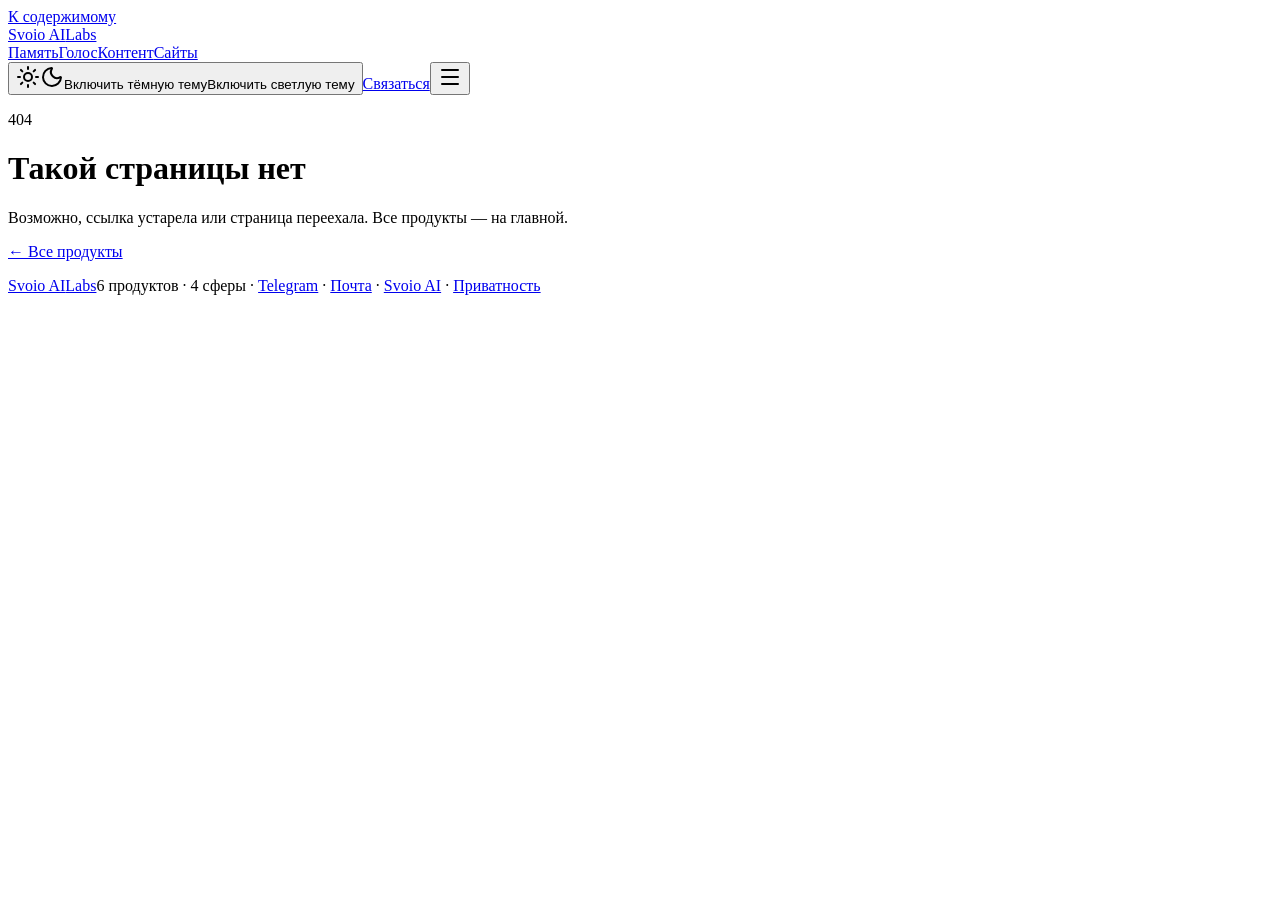
==== 404/index.html @ 1973b531 "preview: палитра деки 10.07 (мятная пастель + изумруд #34D8A0, dark = фон деки)" ====
<!DOCTYPE html><!--0ziv32UaS5_uFhUpvoPOi--><html lang="ru"><head><meta charSet="utf-8"/><meta name="viewport" content="width=device-width, initial-scale=1"/><link rel="stylesheet" href="/svoio-labs-preview/_next/static/css/07f4c664847dee01.css" data-precedence="next"/><link rel="preload" as="script" fetchPriority="low" href="/svoio-labs-preview/_next/static/chunks/webpack-43493f7ee787bfeb.js"/><script src="/svoio-labs-preview/_next/static/chunks/4bd1b696-c023c6e3521b1417.js" async=""></script><script src="/svoio-labs-preview/_next/static/chunks/255-1a60684a351b09e8.js" async=""></script><script src="/svoio-labs-preview/_next/static/chunks/main-app-28911d94b68dcb3b.js" async=""></script><script src="/svoio-labs-preview/_next/static/chunks/app/layout-3452ab8b7e08d75d.js" async=""></script><script src="/svoio-labs-preview/_next/static/chunks/143-d7a1c77d7579bd96.js" async=""></script><script src="/svoio-labs-preview/_next/static/chunks/app/page-fef2a7139f2a20ef.js" async=""></script><meta name="robots" content="noindex"/><title>Svoio AI Labs — витрина продуктов</title><meta name="description" content="Svoio AI — продукты и AI-инструменты: память (Vika Protocol), голос, контент, разработка сайтов."/><meta name="application-name" content="Svoio AI Labs"/><link rel="canonical" href="https://labs.svoioai.ru/"/><meta property="og:title" content="Svoio AI Labs — витрина продуктов"/><meta property="og:description" content="Svoio AI — продукты и AI-инструменты: память, голос, контент, сайты."/><meta property="og:url" content="https://labs.svoioai.ru/"/><meta property="og:site_name" content="Svoio AI Labs"/><meta property="og:locale" content="ru_RU"/><meta property="og:image" content="https://labs.svoioai.ru/og-default.png"/><meta property="og:type" content="website"/><meta name="twitter:card" content="summary_large_image"/><meta name="twitter:title" content="Svoio AI Labs — витрина продуктов"/><meta name="twitter:description" content="Svoio AI — продукты и AI-инструменты: память, голос, контент, сайты."/><meta name="twitter:image" content="https://labs.svoioai.ru/og-default.png"/><script src="/svoio-labs-preview/_next/static/chunks/polyfills-42372ed130431b0a.js" noModule=""></script></head><body><div hidden=""><!--$--><!--/$--></div><script type="application/ld+json">{"@context":"https://schema.org","@type":"Organization","name":"Svoio AI","url":"https://svoioai.ru","description":"Российская компания AI-продуктов: память, голос, контент, сайты.","sameAs":["https://svoioai.ru","https://t.me/svoioai"]}</script><script>((a,b,c,d,e,f,g,h)=>{let i=document.documentElement,j=["light","dark"];function k(b){var c;(Array.isArray(a)?a:[a]).forEach(a=>{let c="class"===a,d=c&&f?e.map(a=>f[a]||a):e;c?(i.classList.remove(...d),i.classList.add(f&&f[b]?f[b]:b)):i.setAttribute(a,b)}),c=b,h&&j.includes(c)&&(i.style.colorScheme=c)}if(d)k(d);else try{let a=localStorage.getItem(b)||c,d=g&&"system"===a?window.matchMedia("(prefers-color-scheme: dark)").matches?"dark":"light":a;k(d)}catch(a){}})("class","theme","light",null,["light","dark"],null,true,true)</script><a href="#main" class="border-border bg-main text-main-foreground rounded-base font-heading sr-only border-2 px-4 py-2 focus:not-sr-only focus:fixed focus:top-3 focus:left-3 focus:z-[100]">К содержимому</a><header class="border-border bg-secondary-background sticky top-0 z-50 border-b-4"><div class="mx-auto flex max-w-[1200px] items-center justify-between gap-4 px-5 py-3.5"><a class="shrink-0" aria-label="Svoio AI Labs" href="/svoio-labs-preview/"><span class="font-display inline-flex items-center gap-2 text-xl font-bold tracking-tight">Svoio AI<span class="border-border bg-main text-main-foreground rounded-base border-2 px-1.5 py-0.5 font-mono text-[0.62rem] font-semibold tracking-[0.18em] uppercase">Labs</span></span></a><nav class="hidden items-center gap-6 md:flex" aria-label="Сферы"><a class="font-heading underline-offset-4 hover:underline hover:decoration-4" href="/svoio-labs-preview/#memory">Память</a><a class="font-heading underline-offset-4 hover:underline hover:decoration-4" href="/svoio-labs-preview/#voice">Голос</a><a class="font-heading underline-offset-4 hover:underline hover:decoration-4" href="/svoio-labs-preview/#content">Контент</a><a class="font-heading underline-offset-4 hover:underline hover:decoration-4" href="/svoio-labs-preview/#web">Сайты</a></nav><div class="flex items-center gap-3"><button type="button" class="border-border bg-secondary-background rounded-base grid size-11 shrink-0 place-items-center border-2"><svg xmlns="http://www.w3.org/2000/svg" width="24" height="24" viewBox="0 0 24 24" fill="none" stroke="currentColor" stroke-width="2" stroke-linecap="round" stroke-linejoin="round" class="lucide lucide-sun stroke-foreground hidden size-6 dark:inline" aria-hidden="true"><circle cx="12" cy="12" r="4"></circle><path d="M12 2v2"></path><path d="M12 20v2"></path><path d="m4.93 4.93 1.41 1.41"></path><path d="m17.66 17.66 1.41 1.41"></path><path d="M2 12h2"></path><path d="M20 12h2"></path><path d="m6.34 17.66-1.41 1.41"></path><path d="m19.07 4.93-1.41 1.41"></path></svg><svg xmlns="http://www.w3.org/2000/svg" width="24" height="24" viewBox="0 0 24 24" fill="none" stroke="currentColor" stroke-width="2" stroke-linecap="round" stroke-linejoin="round" class="lucide lucide-moon stroke-foreground inline size-6 dark:hidden" aria-hidden="true"><path d="M20.985 12.486a9 9 0 1 1-9.473-9.472c.405-.022.617.46.402.803a6 6 0 0 0 8.268 8.268c.344-.215.825-.004.803.401"></path></svg><span class="sr-only dark:hidden">Включить тёмную тему</span><span class="sr-only hidden dark:inline">Включить светлую тему</span></button><a class="border-border rounded-base shadow-shadow font-heading hover:translate-x-boxShadowX hover:translate-y-boxShadowY inline-flex items-center gap-2 border-2 transition-all hover:shadow-none bg-main text-main-foreground max-md:hidden px-4 py-2" href="https://t.me/svoioai" target="_blank" rel="noreferrer noopener">Связаться</a><button type="button" class="border-border bg-secondary-background rounded-base grid size-11 place-items-center border-2 md:hidden" aria-label="Меню" aria-expanded="false" aria-controls="mobile-menu"><svg xmlns="http://www.w3.org/2000/svg" width="24" height="24" viewBox="0 0 24 24" fill="none" stroke="currentColor" stroke-width="2" stroke-linecap="round" stroke-linejoin="round" class="lucide lucide-menu size-6" aria-hidden="true"><path d="M4 5h16"></path><path d="M4 12h16"></path><path d="M4 19h16"></path></svg></button></div></div><div id="mobile-menu" class="border-border bg-background border-t-2 px-5 py-4 md:hidden" hidden=""><nav class="flex flex-col gap-3" aria-label="Мобильная навигация"><a class="border-border rounded-base shadow-shadow font-heading hover:translate-x-boxShadowX hover:translate-y-boxShadowY inline-flex items-center gap-2 border-2 transition-all hover:shadow-none bg-secondary-background px-4 py-3" href="/svoio-labs-preview/#memory">Память</a><a class="border-border rounded-base shadow-shadow font-heading hover:translate-x-boxShadowX hover:translate-y-boxShadowY inline-flex items-center gap-2 border-2 transition-all hover:shadow-none bg-secondary-background px-4 py-3" href="/svoio-labs-preview/#voice">Голос</a><a class="border-border rounded-base shadow-shadow font-heading hover:translate-x-boxShadowX hover:translate-y-boxShadowY inline-flex items-center gap-2 border-2 transition-all hover:shadow-none bg-secondary-background px-4 py-3" href="/svoio-labs-preview/#content">Контент</a><a class="border-border rounded-base shadow-shadow font-heading hover:translate-x-boxShadowX hover:translate-y-boxShadowY inline-flex items-center gap-2 border-2 transition-all hover:shadow-none bg-secondary-background px-4 py-3" href="/svoio-labs-preview/#web">Сайты</a></nav><a class="border-border rounded-base shadow-shadow font-heading hover:translate-x-boxShadowX hover:translate-y-boxShadowY inline-flex items-center gap-2 border-2 transition-all hover:shadow-none bg-main text-main-foreground mt-4 w-full justify-center px-4 py-3" href="https://t.me/svoioai" target="_blank" rel="noreferrer noopener">Связаться</a></div></header><main id="main" class="mx-auto max-w-[860px] px-5 py-20 text-center"><p class="border-border bg-main text-main-foreground rounded-base shadow-shadow font-display inline-block -rotate-2 border-2 px-4 py-1 text-5xl font-bold sm:text-6xl">404</p><h1 class="font-display mt-8 text-2xl font-bold sm:text-3xl">Такой страницы нет</h1><p class="mx-auto mt-4 max-w-[42ch]">Возможно, ссылка устарела или страница переехала. Все продукты — на главной.</p><p class="mt-8"><a class="border-border rounded-base shadow-shadow font-heading hover:translate-x-boxShadowX hover:translate-y-boxShadowY inline-flex items-center gap-2 border-2 transition-all hover:shadow-none bg-secondary-background px-5 py-2.5" href="/svoio-labs-preview/">← Все продукты</a></p></main><footer class="border-border bg-secondary-background border-t-4"><div class="mx-auto flex max-w-[1200px] flex-wrap items-center justify-between gap-x-8 gap-y-4 px-5 py-8"><a href="/svoio-labs-preview/"><span class="font-display inline-flex items-center gap-2 text-xl font-bold tracking-tight">Svoio AI<span class="border-border bg-main text-main-foreground rounded-base border-2 px-1.5 py-0.5 font-mono text-[0.62rem] font-semibold tracking-[0.18em] uppercase">Labs</span></span></a><span class="text-sm">6<!-- --> <!-- -->продуктов<!-- --> ·<!-- --> <!-- -->4<!-- --> <!-- -->сферы<!-- --> · <a class="font-heading underline underline-offset-4" href="https://t.me/svoioai" target="_blank" rel="noreferrer noopener">Telegram</a> · <a class="font-heading underline underline-offset-4" href="mailto:hello@svoioai.ru">Почта</a> · <a class="font-heading underline underline-offset-4" href="https://svoioai.ru" target="_blank" rel="noreferrer noopener">Svoio AI</a> · <a class="font-heading underline underline-offset-4" href="/svoio-labs-preview/privacy/">Приватность</a></span></div></footer><!--$--><!--/$--><script src="/svoio-labs-preview/_next/static/chunks/webpack-43493f7ee787bfeb.js" id="_R_" async=""></script><script>(self.__next_f=self.__next_f||[]).push([0])</script><script>self.__next_f.push([1,"1:\"$Sreact.fragment\"\n2:I[3479,[\"177\",\"static/chunks/app/layout-3452ab8b7e08d75d.js\"],\"ThemeProvider\"]\n3:I[9766,[],\"\"]\n4:I[8924,[],\"\"]\n5:I[6667,[\"143\",\"static/chunks/143-d7a1c77d7579bd96.js\",\"974\",\"static/chunks/app/page-fef2a7139f2a20ef.js\"],\"SiteHeader\"]\n6:I[2619,[\"143\",\"static/chunks/143-d7a1c77d7579bd96.js\",\"974\",\"static/chunks/app/page-fef2a7139f2a20ef.js\"],\"\"]\ne:I[7150,[],\"\"]\n:HL[\"/svoio-labs-preview/_next/static/css/07f4c664847dee01.css\",\"style\"]\n"])</script><script>self.__next_f.push([1,"0:{\"P\":null,\"b\":\"0ziv32UaS5_uFhUpvoPOi\",\"p\":\"/svoio-labs-preview\",\"c\":[\"\",\"_not-found\",\"\"],\"i\":false,\"f\":[[[\"\",{\"children\":[\"/_not-found\",{\"children\":[\"__PAGE__\",{}]}]},\"$undefined\",\"$undefined\",true],[\"\",[\"$\",\"$1\",\"c\",{\"children\":[[[\"$\",\"link\",\"0\",{\"rel\":\"stylesheet\",\"href\":\"/svoio-labs-preview/_next/static/css/07f4c664847dee01.css\",\"precedence\":\"next\",\"crossOrigin\":\"$undefined\",\"nonce\":\"$undefined\"}]],[\"$\",\"html\",null,{\"lang\":\"ru\",\"suppressHydrationWarning\":true,\"children\":[\"$\",\"body\",null,{\"children\":[[\"$\",\"script\",null,{\"type\":\"application/ld+json\",\"dangerouslySetInnerHTML\":{\"__html\":\"{\\\"@context\\\":\\\"https://schema.org\\\",\\\"@type\\\":\\\"Organization\\\",\\\"name\\\":\\\"Svoio AI\\\",\\\"url\\\":\\\"https://svoioai.ru\\\",\\\"description\\\":\\\"Российская компания AI-продуктов: память, голос, контент, сайты.\\\",\\\"sameAs\\\":[\\\"https://svoioai.ru\\\",\\\"https://t.me/svoioai\\\"]}\"}}],[\"$\",\"$L2\",null,{\"attribute\":\"class\",\"defaultTheme\":\"light\",\"disableTransitionOnChange\":true,\"children\":[[\"$\",\"a\",null,{\"href\":\"#main\",\"className\":\"border-border bg-main text-main-foreground rounded-base font-heading sr-only border-2 px-4 py-2 focus:not-sr-only focus:fixed focus:top-3 focus:left-3 focus:z-[100]\",\"children\":\"К содержимому\"}],[\"$\",\"$L3\",null,{\"parallelRouterKey\":\"children\",\"error\":\"$undefined\",\"errorStyles\":\"$undefined\",\"errorScripts\":\"$undefined\",\"template\":[\"$\",\"$L4\",null,{}],\"templateStyles\":\"$undefined\",\"templateScripts\":\"$undefined\",\"notFound\":[[[\"$\",\"$L5\",null,{\"nav\":[{\"id\":\"memory\",\"label\":\"Память\"},{\"id\":\"voice\",\"label\":\"Голос\"},{\"id\":\"content\",\"label\":\"Контент\"},{\"id\":\"web\",\"label\":\"Сайты\"}]}],[\"$\",\"main\",null,{\"id\":\"main\",\"className\":\"mx-auto max-w-[860px] px-5 py-20 text-center\",\"children\":[[\"$\",\"p\",null,{\"className\":\"border-border bg-main text-main-foreground rounded-base shadow-shadow font-display inline-block -rotate-2 border-2 px-4 py-1 text-5xl font-bold sm:text-6xl\",\"children\":\"404\"}],[\"$\",\"h1\",null,{\"className\":\"font-display mt-8 text-2xl font-bold sm:text-3xl\",\"children\":\"Такой страницы нет\"}],[\"$\",\"p\",null,{\"className\":\"mx-auto mt-4 max-w-[42ch]\",\"children\":\"Возможно, ссылка устарела или страница переехала. Все продукты — на главной.\"}],[\"$\",\"p\",null,{\"className\":\"mt-8\",\"children\":[\"$\",\"$L6\",null,{\"href\":\"/\",\"className\":\"border-border rounded-base shadow-shadow font-heading hover:translate-x-boxShadowX hover:translate-y-boxShadowY inline-flex items-center gap-2 border-2 transition-all hover:shadow-none bg-secondary-background px-5 py-2.5\",\"children\":\"← Все продукты\"}]}]]}],[\"$\",\"footer\",null,{\"className\":\"border-border bg-secondary-background border-t-4\",\"children\":[\"$\",\"div\",null,{\"className\":\"mx-auto flex max-w-[1200px] flex-wrap items-center justify-between gap-x-8 gap-y-4 px-5 py-8\",\"children\":[[\"$\",\"$L6\",null,{\"href\":\"/\",\"children\":[\"$\",\"span\",null,{\"className\":\"font-display inline-flex items-center gap-2 text-xl font-bold tracking-tight\",\"children\":[\"Svoio AI\",[\"$\",\"span\",null,{\"className\":\"border-border bg-main text-main-foreground rounded-base border-2 px-1.5 py-0.5 font-mono text-[0.62rem] font-semibold tracking-[0.18em] uppercase\",\"children\":\"Labs\"}]]}]}],[\"$\",\"span\",null,{\"className\":\"text-sm\",\"children\":[6,\" \",\"продуктов\",\" ·\",\" \",4,\" \",\"сферы\",\" · \",[\"$\",\"a\",null,{\"className\":\"font-heading underline underline-offset-4\",\"href\":\"https://t.me/svoioai\",\"target\":\"_blank\",\"rel\":\"noreferrer noopener\",\"children\":\"Telegram\"}],\" · \",[\"$\",\"a\",null,{\"className\":\"font-heading underline underline-offset-4\",\"href\":\"mailto:hello@svoioai.ru\",\"children\":\"Почта\"}],\" · \",[\"$\",\"a\",null,{\"className\":\"font-heading underline underline-offset-4\",\"href\":\"https://svoioai.ru\",\"target\":\"_blank\",\"rel\":\"noreferrer noopener\",\"children\":\"Svoio AI\"}],\" · \",[\"$\",\"$L6\",null,{\"className\":\"font-heading underline underline-offset-4\",\"href\":\"/privacy/\",\"children\":\"Приватность\"}]]}]]}]}]],[]],\"forbidden\":\"$undefined\",\"unauthorized\":\"$undefined\"}]]}]]}]}]]}],{\"children\":[\"/_not-found\",[\"$\",\"$1\",\"c\",{\"children\":[null,[\"$\",\"$L3\",null,{\"parallelRouterKey\":\"children\",\"error\":\"$undefined\",\"errorStyles\":\"$undefined\",\"errorScripts\":\"$undefined\",\"template\":[\"$\",\"$L4\",null,{}],\"templateStyles\":\"$undefined\",\"templateScripts\":\"$undefined\",\"notFound\":\"$undefined\",\"forbidden\":\"$undefined\",\"unauthorized\":\"$undefined\"}]]}],{\"children\":[\"__PAGE__\",[\"$\",\"$1\",\"c\",{\"children\":[[[\"$\",\"$L5\",null,{\"nav\":[{\"id\":\"memory\",\"label\":\"Память\"},{\"id\":\"voice\",\"label\":\"Голос\"},{\"id\":\"content\",\"label\":\"Контент\"},{\"id\":\"web\",\"label\":\"Сайты\"}]}],[\"$\",\"main\",null,{\"id\":\"main\",\"className\":\"mx-auto max-w-[860px] px-5 py-20 text-center\",\"children\":[\"$L7\",\"$L8\",\"$L9\",\"$La\"]}],\"$Lb\"],null,\"$Lc\"]}],{},null,false]},null,false]},null,false],\"$Ld\",false]],\"m\":\"$undefined\",\"G\":[\"$e\",[]],\"s\":false,\"S\":true}\n"])</script><script>self.__next_f.push([1,"f:I[4431,[],\"OutletBoundary\"]\n11:I[5278,[],\"AsyncMetadataOutlet\"]\n13:I[4431,[],\"ViewportBoundary\"]\n15:I[4431,[],\"MetadataBoundary\"]\n16:\"$Sreact.suspense\"\n7:[\"$\",\"p\",null,{\"className\":\"border-border bg-main text-main-foreground rounded-base shadow-shadow font-display inline-block -rotate-2 border-2 px-4 py-1 text-5xl font-bold sm:text-6xl\",\"children\":\"404\"}]\n8:[\"$\",\"h1\",null,{\"className\":\"font-display mt-8 text-2xl font-bold sm:text-3xl\",\"children\":\"Такой страницы нет\"}]\n9:[\"$\",\"p\",null,{\"className\":\"mx-auto mt-4 max-w-[42ch]\",\"children\":\"Возможно, ссылка устарела или страница переехала. Все продукты — на главной.\"}]\na:[\"$\",\"p\",null,{\"className\":\"mt-8\",\"children\":[\"$\",\"$L6\",null,{\"href\":\"/\",\"className\":\"border-border rounded-base shadow-shadow font-heading hover:translate-x-boxShadowX hover:translate-y-boxShadowY inline-flex items-center gap-2 border-2 transition-all hover:shadow-none bg-secondary-background px-5 py-2.5\",\"children\":\"← Все продукты\"}]}]\n"])</script><script>self.__next_f.push([1,"b:[\"$\",\"footer\",null,{\"className\":\"border-border bg-secondary-background border-t-4\",\"children\":[\"$\",\"div\",null,{\"className\":\"mx-auto flex max-w-[1200px] flex-wrap items-center justify-between gap-x-8 gap-y-4 px-5 py-8\",\"children\":[[\"$\",\"$L6\",null,{\"href\":\"/\",\"children\":[\"$\",\"span\",null,{\"className\":\"font-display inline-flex items-center gap-2 text-xl font-bold tracking-tight\",\"children\":[\"Svoio AI\",[\"$\",\"span\",null,{\"className\":\"border-border bg-main text-main-foreground rounded-base border-2 px-1.5 py-0.5 font-mono text-[0.62rem] font-semibold tracking-[0.18em] uppercase\",\"children\":\"Labs\"}]]}]}],[\"$\",\"span\",null,{\"className\":\"text-sm\",\"children\":[6,\" \",\"продуктов\",\" ·\",\" \",4,\" \",\"сферы\",\" · \",[\"$\",\"a\",null,{\"className\":\"font-heading underline underline-offset-4\",\"href\":\"https://t.me/svoioai\",\"target\":\"_blank\",\"rel\":\"noreferrer noopener\",\"children\":\"Telegram\"}],\" · \",[\"$\",\"a\",null,{\"className\":\"font-heading underline underline-offset-4\",\"href\":\"mailto:hello@svoioai.ru\",\"children\":\"Почта\"}],\" · \",[\"$\",\"a\",null,{\"className\":\"font-heading underline underline-offset-4\",\"href\":\"https://svoioai.ru\",\"target\":\"_blank\",\"rel\":\"noreferrer noopener\",\"children\":\"Svoio AI\"}],\" · \",[\"$\",\"$L6\",null,{\"className\":\"font-heading underline underline-offset-4\",\"href\":\"/privacy/\",\"children\":\"Приватность\"}]]}]]}]}]\n"])</script><script>self.__next_f.push([1,"c:[\"$\",\"$Lf\",null,{\"children\":[\"$L10\",[\"$\",\"$L11\",null,{\"promise\":\"$@12\"}]]}]\nd:[\"$\",\"$1\",\"h\",{\"children\":[[\"$\",\"meta\",null,{\"name\":\"robots\",\"content\":\"noindex\"}],[[\"$\",\"$L13\",null,{\"children\":\"$L14\"}],null],[\"$\",\"$L15\",null,{\"children\":[\"$\",\"div\",null,{\"hidden\":true,\"children\":[\"$\",\"$16\",null,{\"fallback\":null,\"children\":\"$L17\"}]}]}]]}]\n"])</script><script>self.__next_f.push([1,"14:[[\"$\",\"meta\",\"0\",{\"charSet\":\"utf-8\"}],[\"$\",\"meta\",\"1\",{\"name\":\"viewport\",\"content\":\"width=device-width, initial-scale=1\"}]]\n10:null\n"])</script><script>self.__next_f.push([1,"12:{\"metadata\":[[\"$\",\"title\",\"0\",{\"children\":\"Svoio AI Labs — витрина продуктов\"}],[\"$\",\"meta\",\"1\",{\"name\":\"description\",\"content\":\"Svoio AI — продукты и AI-инструменты: память (Vika Protocol), голос, контент, разработка сайтов.\"}],[\"$\",\"meta\",\"2\",{\"name\":\"application-name\",\"content\":\"Svoio AI Labs\"}],[\"$\",\"link\",\"3\",{\"rel\":\"canonical\",\"href\":\"https://labs.svoioai.ru/\"}],[\"$\",\"meta\",\"4\",{\"property\":\"og:title\",\"content\":\"Svoio AI Labs — витрина продуктов\"}],[\"$\",\"meta\",\"5\",{\"property\":\"og:description\",\"content\":\"Svoio AI — продукты и AI-инструменты: память, голос, контент, сайты.\"}],[\"$\",\"meta\",\"6\",{\"property\":\"og:url\",\"content\":\"https://labs.svoioai.ru/\"}],[\"$\",\"meta\",\"7\",{\"property\":\"og:site_name\",\"content\":\"Svoio AI Labs\"}],[\"$\",\"meta\",\"8\",{\"property\":\"og:locale\",\"content\":\"ru_RU\"}],[\"$\",\"meta\",\"9\",{\"property\":\"og:image\",\"content\":\"https://labs.svoioai.ru/og-default.png\"}],[\"$\",\"meta\",\"10\",{\"property\":\"og:type\",\"content\":\"website\"}],[\"$\",\"meta\",\"11\",{\"name\":\"twitter:card\",\"content\":\"summary_large_image\"}],[\"$\",\"meta\",\"12\",{\"name\":\"twitter:title\",\"content\":\"Svoio AI Labs — витрина продуктов\"}],[\"$\",\"meta\",\"13\",{\"name\":\"twitter:description\",\"content\":\"Svoio AI — продукты и AI-инструменты: память, голос, контент, сайты.\"}],[\"$\",\"meta\",\"14\",{\"name\":\"twitter:image\",\"content\":\"https://labs.svoioai.ru/og-default.png\"}]],\"error\":null,\"digest\":\"$undefined\"}\n"])</script><script>self.__next_f.push([1,"17:\"$12:metadata\"\n"])</script></body></html>
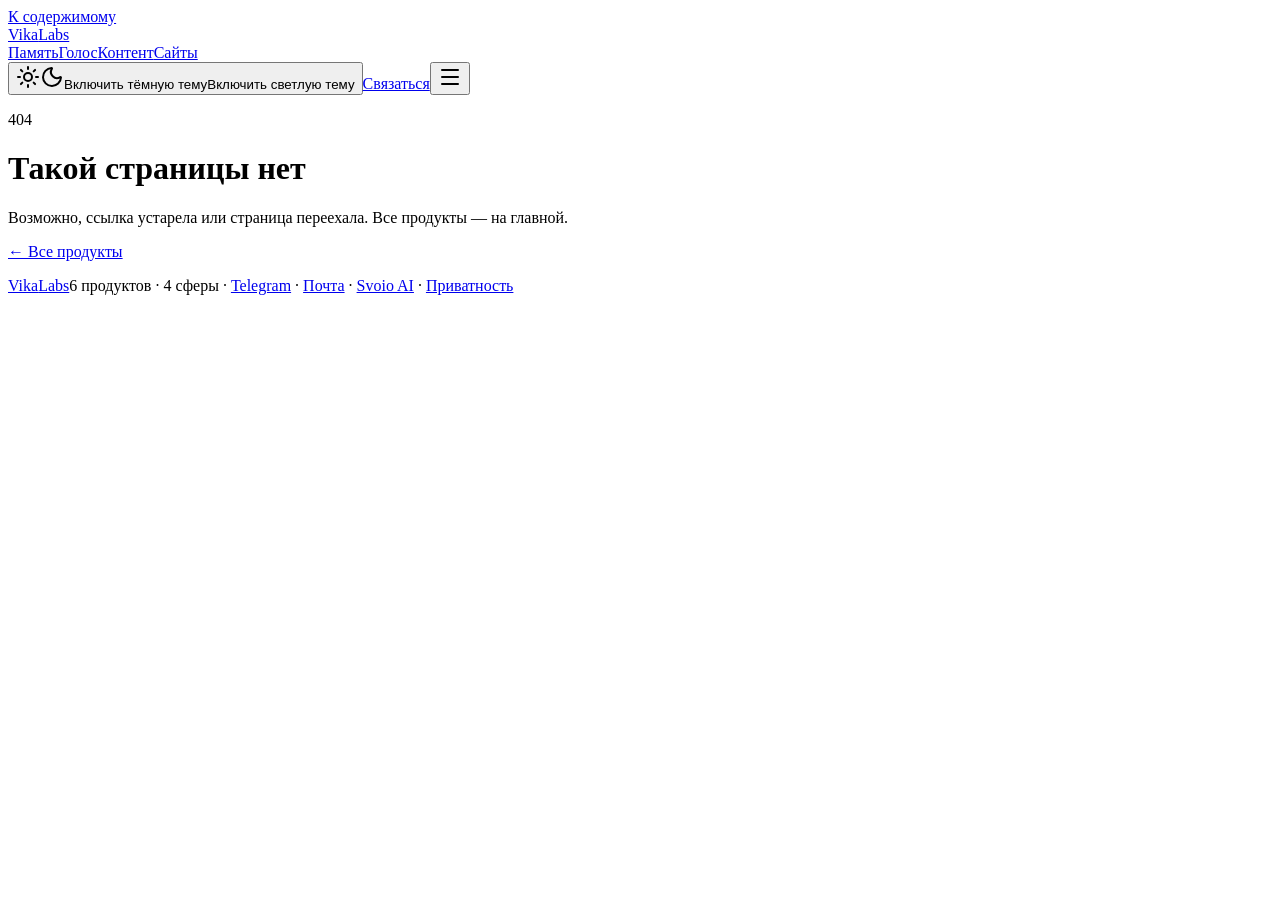
==== commit 4d1574dc: "preview: Vika Labs ребрендинг + галереи (гифки VV, схемы, скрины работ)" ====
--- a/404/index.html
+++ b/404/index.html
@@ -1 +1 @@
-<!DOCTYPE html><!--0ziv32UaS5_uFhUpvoPOi--><html lang="ru"><head><meta charSet="utf-8"/><meta name="viewport" content="width=device-width, initial-scale=1"/><link rel="stylesheet" href="/svoio-labs-preview/_next/static/css/07f4c664847dee01.css" data-precedence="next"/><link rel="preload" as="script" fetchPriority="low" href="/svoio-labs-preview/_next/static/chunks/webpack-43493f7ee787bfeb.js"/><script src="/svoio-labs-preview/_next/static/chunks/4bd1b696-c023c6e3521b1417.js" async=""></script><script src="/svoio-labs-preview/_next/static/chunks/255-1a60684a351b09e8.js" async=""></script><script src="/svoio-labs-preview/_next/static/chunks/main-app-28911d94b68dcb3b.js" async=""></script><script src="/svoio-labs-preview/_next/static/chunks/app/layout-3452ab8b7e08d75d.js" async=""></script><script src="/svoio-labs-preview/_next/static/chunks/143-d7a1c77d7579bd96.js" async=""></script><script src="/svoio-labs-preview/_next/static/chunks/app/page-fef2a7139f2a20ef.js" async=""></script><meta name="robots" content="noindex"/><title>Svoio AI Labs — витрина продуктов</title><meta name="description" content="Svoio AI — продукты и AI-инструменты: память (Vika Protocol), голос, контент, разработка сайтов."/><meta name="application-name" content="Svoio AI Labs"/><link rel="canonical" href="https://labs.svoioai.ru/"/><meta property="og:title" content="Svoio AI Labs — витрина продуктов"/><meta property="og:description" content="Svoio AI — продукты и AI-инструменты: память, голос, контент, сайты."/><meta property="og:url" content="https://labs.svoioai.ru/"/><meta property="og:site_name" content="Svoio AI Labs"/><meta property="og:locale" content="ru_RU"/><meta property="og:image" content="https://labs.svoioai.ru/og-default.png"/><meta property="og:type" content="website"/><meta name="twitter:card" content="summary_large_image"/><meta name="twitter:title" content="Svoio AI Labs — витрина продуктов"/><meta name="twitter:description" content="Svoio AI — продукты и AI-инструменты: память, голос, контент, сайты."/><meta name="twitter:image" content="https://labs.svoioai.ru/og-default.png"/><script src="/svoio-labs-preview/_next/static/chunks/polyfills-42372ed130431b0a.js" noModule=""></script></head><body><div hidden=""><!--$--><!--/$--></div><script type="application/ld+json">{"@context":"https://schema.org","@type":"Organization","name":"Svoio AI","url":"https://svoioai.ru","description":"Российская компания AI-продуктов: память, голос, контент, сайты.","sameAs":["https://svoioai.ru","https://t.me/svoioai"]}</script><script>((a,b,c,d,e,f,g,h)=>{let i=document.documentElement,j=["light","dark"];function k(b){var c;(Array.isArray(a)?a:[a]).forEach(a=>{let c="class"===a,d=c&&f?e.map(a=>f[a]||a):e;c?(i.classList.remove(...d),i.classList.add(f&&f[b]?f[b]:b)):i.setAttribute(a,b)}),c=b,h&&j.includes(c)&&(i.style.colorScheme=c)}if(d)k(d);else try{let a=localStorage.getItem(b)||c,d=g&&"system"===a?window.matchMedia("(prefers-color-scheme: dark)").matches?"dark":"light":a;k(d)}catch(a){}})("class","theme","light",null,["light","dark"],null,true,true)</script><a href="#main" class="border-border bg-main text-main-foreground rounded-base font-heading sr-only border-2 px-4 py-2 focus:not-sr-only focus:fixed focus:top-3 focus:left-3 focus:z-[100]">К содержимому</a><header class="border-border bg-secondary-background sticky top-0 z-50 border-b-4"><div class="mx-auto flex max-w-[1200px] items-center justify-between gap-4 px-5 py-3.5"><a class="shrink-0" aria-label="Svoio AI Labs" href="/svoio-labs-preview/"><span class="font-display inline-flex items-center gap-2 text-xl font-bold tracking-tight">Svoio AI<span class="border-border bg-main text-main-foreground rounded-base border-2 px-1.5 py-0.5 font-mono text-[0.62rem] font-semibold tracking-[0.18em] uppercase">Labs</span></span></a><nav class="hidden items-center gap-6 md:flex" aria-label="Сферы"><a class="font-heading underline-offset-4 hover:underline hover:decoration-4" href="/svoio-labs-preview/#memory">Память</a><a class="font-heading underline-offset-4 hover:underline hover:decoration-4" href="/svoio-labs-preview/#voice">Голос</a><a class="font-heading underline-offset-4 hover:underline hover:decoration-4" href="/svoio-labs-preview/#content">Контент</a><a class="font-heading underline-offset-4 hover:underline hover:decoration-4" href="/svoio-labs-preview/#web">Сайты</a></nav><div class="flex items-center gap-3"><button type="button" class="border-border bg-secondary-background rounded-base grid size-11 shrink-0 place-items-center border-2"><svg xmlns="http://www.w3.org/2000/svg" width="24" height="24" viewBox="0 0 24 24" fill="none" stroke="currentColor" stroke-width="2" stroke-linecap="round" stroke-linejoin="round" class="lucide lucide-sun stroke-foreground hidden size-6 dark:inline" aria-hidden="true"><circle cx="12" cy="12" r="4"></circle><path d="M12 2v2"></path><path d="M12 20v2"></path><path d="m4.93 4.93 1.41 1.41"></path><path d="m17.66 17.66 1.41 1.41"></path><path d="M2 12h2"></path><path d="M20 12h2"></path><path d="m6.34 17.66-1.41 1.41"></path><path d="m19.07 4.93-1.41 1.41"></path></svg><svg xmlns="http://www.w3.org/2000/svg" width="24" height="24" viewBox="0 0 24 24" fill="none" stroke="currentColor" stroke-width="2" stroke-linecap="round" stroke-linejoin="round" class="lucide lucide-moon stroke-foreground inline size-6 dark:hidden" aria-hidden="true"><path d="M20.985 12.486a9 9 0 1 1-9.473-9.472c.405-.022.617.46.402.803a6 6 0 0 0 8.268 8.268c.344-.215.825-.004.803.401"></path></svg><span class="sr-only dark:hidden">Включить тёмную тему</span><span class="sr-only hidden dark:inline">Включить светлую тему</span></button><a class="border-border rounded-base shadow-shadow font-heading hover:translate-x-boxShadowX hover:translate-y-boxShadowY inline-flex items-center gap-2 border-2 transition-all hover:shadow-none bg-main text-main-foreground max-md:hidden px-4 py-2" href="https://t.me/svoioai" target="_blank" rel="noreferrer noopener">Связаться</a><button type="button" class="border-border bg-secondary-background rounded-base grid size-11 place-items-center border-2 md:hidden" aria-label="Меню" aria-expanded="false" aria-controls="mobile-menu"><svg xmlns="http://www.w3.org/2000/svg" width="24" height="24" viewBox="0 0 24 24" fill="none" stroke="currentColor" stroke-width="2" stroke-linecap="round" stroke-linejoin="round" class="lucide lucide-menu size-6" aria-hidden="true"><path d="M4 5h16"></path><path d="M4 12h16"></path><path d="M4 19h16"></path></svg></button></div></div><div id="mobile-menu" class="border-border bg-background border-t-2 px-5 py-4 md:hidden" hidden=""><nav class="flex flex-col gap-3" aria-label="Мобильная навигация"><a class="border-border rounded-base shadow-shadow font-heading hover:translate-x-boxShadowX hover:translate-y-boxShadowY inline-flex items-center gap-2 border-2 transition-all hover:shadow-none bg-secondary-background px-4 py-3" href="/svoio-labs-preview/#memory">Память</a><a class="border-border rounded-base shadow-shadow font-heading hover:translate-x-boxShadowX hover:translate-y-boxShadowY inline-flex items-center gap-2 border-2 transition-all hover:shadow-none bg-secondary-background px-4 py-3" href="/svoio-labs-preview/#voice">Голос</a><a class="border-border rounded-base shadow-shadow font-heading hover:translate-x-boxShadowX hover:translate-y-boxShadowY inline-flex items-center gap-2 border-2 transition-all hover:shadow-none bg-secondary-background px-4 py-3" href="/svoio-labs-preview/#content">Контент</a><a class="border-border rounded-base shadow-shadow font-heading hover:translate-x-boxShadowX hover:translate-y-boxShadowY inline-flex items-center gap-2 border-2 transition-all hover:shadow-none bg-secondary-background px-4 py-3" href="/svoio-labs-preview/#web">Сайты</a></nav><a class="border-border rounded-base shadow-shadow font-heading hover:translate-x-boxShadowX hover:translate-y-boxShadowY inline-flex items-center gap-2 border-2 transition-all hover:shadow-none bg-main text-main-foreground mt-4 w-full justify-center px-4 py-3" href="https://t.me/svoioai" target="_blank" rel="noreferrer noopener">Связаться</a></div></header><main id="main" class="mx-auto max-w-[860px] px-5 py-20 text-center"><p class="border-border bg-main text-main-foreground rounded-base shadow-shadow font-display inline-block -rotate-2 border-2 px-4 py-1 text-5xl font-bold sm:text-6xl">404</p><h1 class="font-display mt-8 text-2xl font-bold sm:text-3xl">Такой страницы нет</h1><p class="mx-auto mt-4 max-w-[42ch]">Возможно, ссылка устарела или страница переехала. Все продукты — на главной.</p><p class="mt-8"><a class="border-border rounded-base shadow-shadow font-heading hover:translate-x-boxShadowX hover:translate-y-boxShadowY inline-flex items-center gap-2 border-2 transition-all hover:shadow-none bg-secondary-background px-5 py-2.5" href="/svoio-labs-preview/">← Все продукты</a></p></main><footer class="border-border bg-secondary-background border-t-4"><div class="mx-auto flex max-w-[1200px] flex-wrap items-center justify-between gap-x-8 gap-y-4 px-5 py-8"><a href="/svoio-labs-preview/"><span class="font-display inline-flex items-center gap-2 text-xl font-bold tracking-tight">Svoio AI<span class="border-border bg-main text-main-foreground rounded-base border-2 px-1.5 py-0.5 font-mono text-[0.62rem] font-semibold tracking-[0.18em] uppercase">Labs</span></span></a><span class="text-sm">6<!-- --> <!-- -->продуктов<!-- --> ·<!-- --> <!-- -->4<!-- --> <!-- -->сферы<!-- --> · <a class="font-heading underline underline-offset-4" href="https://t.me/svoioai" target="_blank" rel="noreferrer noopener">Telegram</a> · <a class="font-heading underline underline-offset-4" href="mailto:hello@svoioai.ru">Почта</a> · <a class="font-heading underline underline-offset-4" href="https://svoioai.ru" target="_blank" rel="noreferrer noopener">Svoio AI</a> · <a class="font-heading underline underline-offset-4" href="/svoio-labs-preview/privacy/">Приватность</a></span></div></footer><!--$--><!--/$--><script src="/svoio-labs-preview/_next/static/chunks/webpack-43493f7ee787bfeb.js" id="_R_" async=""></script><script>(self.__next_f=self.__next_f||[]).push([0])</script><script>self.__next_f.push([1,"1:\"$Sreact.fragment\"\n2:I[3479,[\"177\",\"static/chunks/app/layout-3452ab8b7e08d75d.js\"],\"ThemeProvider\"]\n3:I[9766,[],\"\"]\n4:I[8924,[],\"\"]\n5:I[6667,[\"143\",\"static/chunks/143-d7a1c77d7579bd96.js\",\"974\",\"static/chunks/app/page-fef2a7139f2a20ef.js\"],\"SiteHeader\"]\n6:I[2619,[\"143\",\"static/chunks/143-d7a1c77d7579bd96.js\",\"974\",\"static/chunks/app/page-fef2a7139f2a20ef.js\"],\"\"]\ne:I[7150,[],\"\"]\n:HL[\"/svoio-labs-preview/_next/static/css/07f4c664847dee01.css\",\"style\"]\n"])</script><script>self.__next_f.push([1,"0:{\"P\":null,\"b\":\"0ziv32UaS5_uFhUpvoPOi\",\"p\":\"/svoio-labs-preview\",\"c\":[\"\",\"_not-found\",\"\"],\"i\":false,\"f\":[[[\"\",{\"children\":[\"/_not-found\",{\"children\":[\"__PAGE__\",{}]}]},\"$undefined\",\"$undefined\",true],[\"\",[\"$\",\"$1\",\"c\",{\"children\":[[[\"$\",\"link\",\"0\",{\"rel\":\"stylesheet\",\"href\":\"/svoio-labs-preview/_next/static/css/07f4c664847dee01.css\",\"precedence\":\"next\",\"crossOrigin\":\"$undefined\",\"nonce\":\"$undefined\"}]],[\"$\",\"html\",null,{\"lang\":\"ru\",\"suppressHydrationWarning\":true,\"children\":[\"$\",\"body\",null,{\"children\":[[\"$\",\"script\",null,{\"type\":\"application/ld+json\",\"dangerouslySetInnerHTML\":{\"__html\":\"{\\\"@context\\\":\\\"https://schema.org\\\",\\\"@type\\\":\\\"Organization\\\",\\\"name\\\":\\\"Svoio AI\\\",\\\"url\\\":\\\"https://svoioai.ru\\\",\\\"description\\\":\\\"Российская компания AI-продуктов: память, голос, контент, сайты.\\\",\\\"sameAs\\\":[\\\"https://svoioai.ru\\\",\\\"https://t.me/svoioai\\\"]}\"}}],[\"$\",\"$L2\",null,{\"attribute\":\"class\",\"defaultTheme\":\"light\",\"disableTransitionOnChange\":true,\"children\":[[\"$\",\"a\",null,{\"href\":\"#main\",\"className\":\"border-border bg-main text-main-foreground rounded-base font-heading sr-only border-2 px-4 py-2 focus:not-sr-only focus:fixed focus:top-3 focus:left-3 focus:z-[100]\",\"children\":\"К содержимому\"}],[\"$\",\"$L3\",null,{\"parallelRouterKey\":\"children\",\"error\":\"$undefined\",\"errorStyles\":\"$undefined\",\"errorScripts\":\"$undefined\",\"template\":[\"$\",\"$L4\",null,{}],\"templateStyles\":\"$undefined\",\"templateScripts\":\"$undefined\",\"notFound\":[[[\"$\",\"$L5\",null,{\"nav\":[{\"id\":\"memory\",\"label\":\"Память\"},{\"id\":\"voice\",\"label\":\"Голос\"},{\"id\":\"content\",\"label\":\"Контент\"},{\"id\":\"web\",\"label\":\"Сайты\"}]}],[\"$\",\"main\",null,{\"id\":\"main\",\"className\":\"mx-auto max-w-[860px] px-5 py-20 text-center\",\"children\":[[\"$\",\"p\",null,{\"className\":\"border-border bg-main text-main-foreground rounded-base shadow-shadow font-display inline-block -rotate-2 border-2 px-4 py-1 text-5xl font-bold sm:text-6xl\",\"children\":\"404\"}],[\"$\",\"h1\",null,{\"className\":\"font-display mt-8 text-2xl font-bold sm:text-3xl\",\"children\":\"Такой страницы нет\"}],[\"$\",\"p\",null,{\"className\":\"mx-auto mt-4 max-w-[42ch]\",\"children\":\"Возможно, ссылка устарела или страница переехала. Все продукты — на главной.\"}],[\"$\",\"p\",null,{\"className\":\"mt-8\",\"children\":[\"$\",\"$L6\",null,{\"href\":\"/\",\"className\":\"border-border rounded-base shadow-shadow font-heading hover:translate-x-boxShadowX hover:translate-y-boxShadowY inline-flex items-center gap-2 border-2 transition-all hover:shadow-none bg-secondary-background px-5 py-2.5\",\"children\":\"← Все продукты\"}]}]]}],[\"$\",\"footer\",null,{\"className\":\"border-border bg-secondary-background border-t-4\",\"children\":[\"$\",\"div\",null,{\"className\":\"mx-auto flex max-w-[1200px] flex-wrap items-center justify-between gap-x-8 gap-y-4 px-5 py-8\",\"children\":[[\"$\",\"$L6\",null,{\"href\":\"/\",\"children\":[\"$\",\"span\",null,{\"className\":\"font-display inline-flex items-center gap-2 text-xl font-bold tracking-tight\",\"children\":[\"Svoio AI\",[\"$\",\"span\",null,{\"className\":\"border-border bg-main text-main-foreground rounded-base border-2 px-1.5 py-0.5 font-mono text-[0.62rem] font-semibold tracking-[0.18em] uppercase\",\"children\":\"Labs\"}]]}]}],[\"$\",\"span\",null,{\"className\":\"text-sm\",\"children\":[6,\" \",\"продуктов\",\" ·\",\" \",4,\" \",\"сферы\",\" · \",[\"$\",\"a\",null,{\"className\":\"font-heading underline underline-offset-4\",\"href\":\"https://t.me/svoioai\",\"target\":\"_blank\",\"rel\":\"noreferrer noopener\",\"children\":\"Telegram\"}],\" · \",[\"$\",\"a\",null,{\"className\":\"font-heading underline underline-offset-4\",\"href\":\"mailto:hello@svoioai.ru\",\"children\":\"Почта\"}],\" · \",[\"$\",\"a\",null,{\"className\":\"font-heading underline underline-offset-4\",\"href\":\"https://svoioai.ru\",\"target\":\"_blank\",\"rel\":\"noreferrer noopener\",\"children\":\"Svoio AI\"}],\" · \",[\"$\",\"$L6\",null,{\"className\":\"font-heading underline underline-offset-4\",\"href\":\"/privacy/\",\"children\":\"Приватность\"}]]}]]}]}]],[]],\"forbidden\":\"$undefined\",\"unauthorized\":\"$undefined\"}]]}]]}]}]]}],{\"children\":[\"/_not-found\",[\"$\",\"$1\",\"c\",{\"children\":[null,[\"$\",\"$L3\",null,{\"parallelRouterKey\":\"children\",\"error\":\"$undefined\",\"errorStyles\":\"$undefined\",\"errorScripts\":\"$undefined\",\"template\":[\"$\",\"$L4\",null,{}],\"templateStyles\":\"$undefined\",\"templateScripts\":\"$undefined\",\"notFound\":\"$undefined\",\"forbidden\":\"$undefined\",\"unauthorized\":\"$undefined\"}]]}],{\"children\":[\"__PAGE__\",[\"$\",\"$1\",\"c\",{\"children\":[[[\"$\",\"$L5\",null,{\"nav\":[{\"id\":\"memory\",\"label\":\"Память\"},{\"id\":\"voice\",\"label\":\"Голос\"},{\"id\":\"content\",\"label\":\"Контент\"},{\"id\":\"web\",\"label\":\"Сайты\"}]}],[\"$\",\"main\",null,{\"id\":\"main\",\"className\":\"mx-auto max-w-[860px] px-5 py-20 text-center\",\"children\":[\"$L7\",\"$L8\",\"$L9\",\"$La\"]}],\"$Lb\"],null,\"$Lc\"]}],{},null,false]},null,false]},null,false],\"$Ld\",false]],\"m\":\"$undefined\",\"G\":[\"$e\",[]],\"s\":false,\"S\":true}\n"])</script><script>self.__next_f.push([1,"f:I[4431,[],\"OutletBoundary\"]\n11:I[5278,[],\"AsyncMetadataOutlet\"]\n13:I[4431,[],\"ViewportBoundary\"]\n15:I[4431,[],\"MetadataBoundary\"]\n16:\"$Sreact.suspense\"\n7:[\"$\",\"p\",null,{\"className\":\"border-border bg-main text-main-foreground rounded-base shadow-shadow font-display inline-block -rotate-2 border-2 px-4 py-1 text-5xl font-bold sm:text-6xl\",\"children\":\"404\"}]\n8:[\"$\",\"h1\",null,{\"className\":\"font-display mt-8 text-2xl font-bold sm:text-3xl\",\"children\":\"Такой страницы нет\"}]\n9:[\"$\",\"p\",null,{\"className\":\"mx-auto mt-4 max-w-[42ch]\",\"children\":\"Возможно, ссылка устарела или страница переехала. Все продукты — на главной.\"}]\na:[\"$\",\"p\",null,{\"className\":\"mt-8\",\"children\":[\"$\",\"$L6\",null,{\"href\":\"/\",\"className\":\"border-border rounded-base shadow-shadow font-heading hover:translate-x-boxShadowX hover:translate-y-boxShadowY inline-flex items-center gap-2 border-2 transition-all hover:shadow-none bg-secondary-background px-5 py-2.5\",\"children\":\"← Все продукты\"}]}]\n"])</script><script>self.__next_f.push([1,"b:[\"$\",\"footer\",null,{\"className\":\"border-border bg-secondary-background border-t-4\",\"children\":[\"$\",\"div\",null,{\"className\":\"mx-auto flex max-w-[1200px] flex-wrap items-center justify-between gap-x-8 gap-y-4 px-5 py-8\",\"children\":[[\"$\",\"$L6\",null,{\"href\":\"/\",\"children\":[\"$\",\"span\",null,{\"className\":\"font-display inline-flex items-center gap-2 text-xl font-bold tracking-tight\",\"children\":[\"Svoio AI\",[\"$\",\"span\",null,{\"className\":\"border-border bg-main text-main-foreground rounded-base border-2 px-1.5 py-0.5 font-mono text-[0.62rem] font-semibold tracking-[0.18em] uppercase\",\"children\":\"Labs\"}]]}]}],[\"$\",\"span\",null,{\"className\":\"text-sm\",\"children\":[6,\" \",\"продуктов\",\" ·\",\" \",4,\" \",\"сферы\",\" · \",[\"$\",\"a\",null,{\"className\":\"font-heading underline underline-offset-4\",\"href\":\"https://t.me/svoioai\",\"target\":\"_blank\",\"rel\":\"noreferrer noopener\",\"children\":\"Telegram\"}],\" · \",[\"$\",\"a\",null,{\"className\":\"font-heading underline underline-offset-4\",\"href\":\"mailto:hello@svoioai.ru\",\"children\":\"Почта\"}],\" · \",[\"$\",\"a\",null,{\"className\":\"font-heading underline underline-offset-4\",\"href\":\"https://svoioai.ru\",\"target\":\"_blank\",\"rel\":\"noreferrer noopener\",\"children\":\"Svoio AI\"}],\" · \",[\"$\",\"$L6\",null,{\"className\":\"font-heading underline underline-offset-4\",\"href\":\"/privacy/\",\"children\":\"Приватность\"}]]}]]}]}]\n"])</script><script>self.__next_f.push([1,"c:[\"$\",\"$Lf\",null,{\"children\":[\"$L10\",[\"$\",\"$L11\",null,{\"promise\":\"$@12\"}]]}]\nd:[\"$\",\"$1\",\"h\",{\"children\":[[\"$\",\"meta\",null,{\"name\":\"robots\",\"content\":\"noindex\"}],[[\"$\",\"$L13\",null,{\"children\":\"$L14\"}],null],[\"$\",\"$L15\",null,{\"children\":[\"$\",\"div\",null,{\"hidden\":true,\"children\":[\"$\",\"$16\",null,{\"fallback\":null,\"children\":\"$L17\"}]}]}]]}]\n"])</script><script>self.__next_f.push([1,"14:[[\"$\",\"meta\",\"0\",{\"charSet\":\"utf-8\"}],[\"$\",\"meta\",\"1\",{\"name\":\"viewport\",\"content\":\"width=device-width, initial-scale=1\"}]]\n10:null\n"])</script><script>self.__next_f.push([1,"12:{\"metadata\":[[\"$\",\"title\",\"0\",{\"children\":\"Svoio AI Labs — витрина продуктов\"}],[\"$\",\"meta\",\"1\",{\"name\":\"description\",\"content\":\"Svoio AI — продукты и AI-инструменты: память (Vika Protocol), голос, контент, разработка сайтов.\"}],[\"$\",\"meta\",\"2\",{\"name\":\"application-name\",\"content\":\"Svoio AI Labs\"}],[\"$\",\"link\",\"3\",{\"rel\":\"canonical\",\"href\":\"https://labs.svoioai.ru/\"}],[\"$\",\"meta\",\"4\",{\"property\":\"og:title\",\"content\":\"Svoio AI Labs — витрина продуктов\"}],[\"$\",\"meta\",\"5\",{\"property\":\"og:description\",\"content\":\"Svoio AI — продукты и AI-инструменты: память, голос, контент, сайты.\"}],[\"$\",\"meta\",\"6\",{\"property\":\"og:url\",\"content\":\"https://labs.svoioai.ru/\"}],[\"$\",\"meta\",\"7\",{\"property\":\"og:site_name\",\"content\":\"Svoio AI Labs\"}],[\"$\",\"meta\",\"8\",{\"property\":\"og:locale\",\"content\":\"ru_RU\"}],[\"$\",\"meta\",\"9\",{\"property\":\"og:image\",\"content\":\"https://labs.svoioai.ru/og-default.png\"}],[\"$\",\"meta\",\"10\",{\"property\":\"og:type\",\"content\":\"website\"}],[\"$\",\"meta\",\"11\",{\"name\":\"twitter:card\",\"content\":\"summary_large_image\"}],[\"$\",\"meta\",\"12\",{\"name\":\"twitter:title\",\"content\":\"Svoio AI Labs — витрина продуктов\"}],[\"$\",\"meta\",\"13\",{\"name\":\"twitter:description\",\"content\":\"Svoio AI — продукты и AI-инструменты: память, голос, контент, сайты.\"}],[\"$\",\"meta\",\"14\",{\"name\":\"twitter:image\",\"content\":\"https://labs.svoioai.ru/og-default.png\"}]],\"error\":null,\"digest\":\"$undefined\"}\n"])</script><script>self.__next_f.push([1,"17:\"$12:metadata\"\n"])</script></body></html>+<!DOCTYPE html><!--P3q7Q9nKsURRJ88RR0YRh--><html lang="ru"><head><meta charSet="utf-8"/><meta name="viewport" content="width=device-width, initial-scale=1"/><link rel="stylesheet" href="/svoio-labs-preview/_next/static/css/6e77013818205416.css" data-precedence="next"/><link rel="preload" as="script" fetchPriority="low" href="/svoio-labs-preview/_next/static/chunks/webpack-43493f7ee787bfeb.js"/><script src="/svoio-labs-preview/_next/static/chunks/4bd1b696-c023c6e3521b1417.js" async=""></script><script src="/svoio-labs-preview/_next/static/chunks/255-1a60684a351b09e8.js" async=""></script><script src="/svoio-labs-preview/_next/static/chunks/main-app-28911d94b68dcb3b.js" async=""></script><script src="/svoio-labs-preview/_next/static/chunks/app/layout-3452ab8b7e08d75d.js" async=""></script><script src="/svoio-labs-preview/_next/static/chunks/143-d7a1c77d7579bd96.js" async=""></script><script src="/svoio-labs-preview/_next/static/chunks/app/page-bdc823fe80895f46.js" async=""></script><meta name="robots" content="noindex"/><title>Vika Labs — витрина продуктов</title><meta name="description" content="Svoio AI — продукты и AI-инструменты: память (Vika Protocol), голос, контент, разработка сайтов."/><meta name="application-name" content="Vika Labs"/><link rel="canonical" href="https://labs.svoioai.ru/"/><meta property="og:title" content="Vika Labs — витрина продуктов"/><meta property="og:description" content="Svoio AI — продукты и AI-инструменты: память, голос, контент, сайты."/><meta property="og:url" content="https://labs.svoioai.ru/"/><meta property="og:site_name" content="Vika Labs"/><meta property="og:locale" content="ru_RU"/><meta property="og:image" content="https://labs.svoioai.ru/og-default.png"/><meta property="og:type" content="website"/><meta name="twitter:card" content="summary_large_image"/><meta name="twitter:title" content="Vika Labs — витрина продуктов"/><meta name="twitter:description" content="Svoio AI — продукты и AI-инструменты: память, голос, контент, сайты."/><meta name="twitter:image" content="https://labs.svoioai.ru/og-default.png"/><script src="/svoio-labs-preview/_next/static/chunks/polyfills-42372ed130431b0a.js" noModule=""></script></head><body><div hidden=""><!--$--><!--/$--></div><script type="application/ld+json">{"@context":"https://schema.org","@type":"Organization","name":"Svoio AI","url":"https://svoioai.ru","description":"Российская компания AI-продуктов: память, голос, контент, сайты.","sameAs":["https://svoioai.ru","https://t.me/svoioai"]}</script><script>((a,b,c,d,e,f,g,h)=>{let i=document.documentElement,j=["light","dark"];function k(b){var c;(Array.isArray(a)?a:[a]).forEach(a=>{let c="class"===a,d=c&&f?e.map(a=>f[a]||a):e;c?(i.classList.remove(...d),i.classList.add(f&&f[b]?f[b]:b)):i.setAttribute(a,b)}),c=b,h&&j.includes(c)&&(i.style.colorScheme=c)}if(d)k(d);else try{let a=localStorage.getItem(b)||c,d=g&&"system"===a?window.matchMedia("(prefers-color-scheme: dark)").matches?"dark":"light":a;k(d)}catch(a){}})("class","theme","light",null,["light","dark"],null,true,true)</script><a href="#main" class="border-border bg-main text-main-foreground rounded-base font-heading sr-only border-2 px-4 py-2 focus:not-sr-only focus:fixed focus:top-3 focus:left-3 focus:z-[100]">К содержимому</a><header class="border-border bg-secondary-background sticky top-0 z-50 border-b-4"><div class="mx-auto flex max-w-[1200px] items-center justify-between gap-4 px-5 py-3.5"><a class="shrink-0" aria-label="Vika Labs" href="/svoio-labs-preview/"><span class="font-display inline-flex items-center gap-2 text-xl font-bold tracking-tight">Vika<span class="border-border bg-main text-main-foreground rounded-base border-2 px-1.5 py-0.5 font-mono text-[0.62rem] font-semibold tracking-[0.18em] uppercase">Labs</span></span></a><nav class="hidden items-center gap-6 md:flex" aria-label="Сферы"><a class="font-heading underline-offset-4 hover:underline hover:decoration-4" href="/svoio-labs-preview/#memory">Память</a><a class="font-heading underline-offset-4 hover:underline hover:decoration-4" href="/svoio-labs-preview/#voice">Голос</a><a class="font-heading underline-offset-4 hover:underline hover:decoration-4" href="/svoio-labs-preview/#content">Контент</a><a class="font-heading underline-offset-4 hover:underline hover:decoration-4" href="/svoio-labs-preview/#web">Сайты</a></nav><div class="flex items-center gap-3"><button type="button" class="border-border bg-secondary-background rounded-base grid size-11 shrink-0 place-items-center border-2"><svg xmlns="http://www.w3.org/2000/svg" width="24" height="24" viewBox="0 0 24 24" fill="none" stroke="currentColor" stroke-width="2" stroke-linecap="round" stroke-linejoin="round" class="lucide lucide-sun stroke-foreground hidden size-6 dark:inline" aria-hidden="true"><circle cx="12" cy="12" r="4"></circle><path d="M12 2v2"></path><path d="M12 20v2"></path><path d="m4.93 4.93 1.41 1.41"></path><path d="m17.66 17.66 1.41 1.41"></path><path d="M2 12h2"></path><path d="M20 12h2"></path><path d="m6.34 17.66-1.41 1.41"></path><path d="m19.07 4.93-1.41 1.41"></path></svg><svg xmlns="http://www.w3.org/2000/svg" width="24" height="24" viewBox="0 0 24 24" fill="none" stroke="currentColor" stroke-width="2" stroke-linecap="round" stroke-linejoin="round" class="lucide lucide-moon stroke-foreground inline size-6 dark:hidden" aria-hidden="true"><path d="M20.985 12.486a9 9 0 1 1-9.473-9.472c.405-.022.617.46.402.803a6 6 0 0 0 8.268 8.268c.344-.215.825-.004.803.401"></path></svg><span class="sr-only dark:hidden">Включить тёмную тему</span><span class="sr-only hidden dark:inline">Включить светлую тему</span></button><a class="border-border rounded-base shadow-shadow font-heading hover:translate-x-boxShadowX hover:translate-y-boxShadowY inline-flex items-center gap-2 border-2 transition-all hover:shadow-none bg-main text-main-foreground max-md:hidden px-4 py-2" href="https://t.me/svoioai" target="_blank" rel="noreferrer noopener">Связаться</a><button type="button" class="border-border bg-secondary-background rounded-base grid size-11 place-items-center border-2 md:hidden" aria-label="Меню" aria-expanded="false" aria-controls="mobile-menu"><svg xmlns="http://www.w3.org/2000/svg" width="24" height="24" viewBox="0 0 24 24" fill="none" stroke="currentColor" stroke-width="2" stroke-linecap="round" stroke-linejoin="round" class="lucide lucide-menu size-6" aria-hidden="true"><path d="M4 5h16"></path><path d="M4 12h16"></path><path d="M4 19h16"></path></svg></button></div></div><div id="mobile-menu" class="border-border bg-background border-t-2 px-5 py-4 md:hidden" hidden=""><nav class="flex flex-col gap-3" aria-label="Мобильная навигация"><a class="border-border rounded-base shadow-shadow font-heading hover:translate-x-boxShadowX hover:translate-y-boxShadowY inline-flex items-center gap-2 border-2 transition-all hover:shadow-none bg-secondary-background px-4 py-3" href="/svoio-labs-preview/#memory">Память</a><a class="border-border rounded-base shadow-shadow font-heading hover:translate-x-boxShadowX hover:translate-y-boxShadowY inline-flex items-center gap-2 border-2 transition-all hover:shadow-none bg-secondary-background px-4 py-3" href="/svoio-labs-preview/#voice">Голос</a><a class="border-border rounded-base shadow-shadow font-heading hover:translate-x-boxShadowX hover:translate-y-boxShadowY inline-flex items-center gap-2 border-2 transition-all hover:shadow-none bg-secondary-background px-4 py-3" href="/svoio-labs-preview/#content">Контент</a><a class="border-border rounded-base shadow-shadow font-heading hover:translate-x-boxShadowX hover:translate-y-boxShadowY inline-flex items-center gap-2 border-2 transition-all hover:shadow-none bg-secondary-background px-4 py-3" href="/svoio-labs-preview/#web">Сайты</a></nav><a class="border-border rounded-base shadow-shadow font-heading hover:translate-x-boxShadowX hover:translate-y-boxShadowY inline-flex items-center gap-2 border-2 transition-all hover:shadow-none bg-main text-main-foreground mt-4 w-full justify-center px-4 py-3" href="https://t.me/svoioai" target="_blank" rel="noreferrer noopener">Связаться</a></div></header><main id="main" class="mx-auto max-w-[860px] px-5 py-20 text-center"><p class="border-border bg-main text-main-foreground rounded-base shadow-shadow font-display inline-block -rotate-2 border-2 px-4 py-1 text-5xl font-bold sm:text-6xl">404</p><h1 class="font-display mt-8 text-2xl font-bold sm:text-3xl">Такой страницы нет</h1><p class="mx-auto mt-4 max-w-[42ch]">Возможно, ссылка устарела или страница переехала. Все продукты — на главной.</p><p class="mt-8"><a class="border-border rounded-base shadow-shadow font-heading hover:translate-x-boxShadowX hover:translate-y-boxShadowY inline-flex items-center gap-2 border-2 transition-all hover:shadow-none bg-secondary-background px-5 py-2.5" href="/svoio-labs-preview/">← Все продукты</a></p></main><footer class="border-border bg-secondary-background border-t-4"><div class="mx-auto flex max-w-[1200px] flex-wrap items-center justify-between gap-x-8 gap-y-4 px-5 py-8"><a href="/svoio-labs-preview/"><span class="font-display inline-flex items-center gap-2 text-xl font-bold tracking-tight">Vika<span class="border-border bg-main text-main-foreground rounded-base border-2 px-1.5 py-0.5 font-mono text-[0.62rem] font-semibold tracking-[0.18em] uppercase">Labs</span></span></a><span class="text-sm">6<!-- --> <!-- -->продуктов<!-- --> ·<!-- --> <!-- -->4<!-- --> <!-- -->сферы<!-- --> · <a class="font-heading underline underline-offset-4" href="https://t.me/svoioai" target="_blank" rel="noreferrer noopener">Telegram</a> · <a class="font-heading underline underline-offset-4" href="mailto:hello@svoioai.ru">Почта</a> · <a class="font-heading underline underline-offset-4" href="https://svoioai.ru" target="_blank" rel="noreferrer noopener">Svoio AI</a> · <a class="font-heading underline underline-offset-4" href="/svoio-labs-preview/privacy/">Приватность</a></span></div></footer><!--$--><!--/$--><script src="/svoio-labs-preview/_next/static/chunks/webpack-43493f7ee787bfeb.js" id="_R_" async=""></script><script>(self.__next_f=self.__next_f||[]).push([0])</script><script>self.__next_f.push([1,"1:\"$Sreact.fragment\"\n2:I[3479,[\"177\",\"static/chunks/app/layout-3452ab8b7e08d75d.js\"],\"ThemeProvider\"]\n3:I[9766,[],\"\"]\n4:I[8924,[],\"\"]\n5:I[6667,[\"143\",\"static/chunks/143-d7a1c77d7579bd96.js\",\"974\",\"static/chunks/app/page-bdc823fe80895f46.js\"],\"SiteHeader\"]\n6:I[2619,[\"143\",\"static/chunks/143-d7a1c77d7579bd96.js\",\"974\",\"static/chunks/app/page-bdc823fe80895f46.js\"],\"\"]\ne:I[7150,[],\"\"]\n:HL[\"/svoio-labs-preview/_next/static/css/6e77013818205416.css\",\"style\"]\n"])</script><script>self.__next_f.push([1,"0:{\"P\":null,\"b\":\"P3q7Q9nKsURRJ88RR0YRh\",\"p\":\"/svoio-labs-preview\",\"c\":[\"\",\"_not-found\",\"\"],\"i\":false,\"f\":[[[\"\",{\"children\":[\"/_not-found\",{\"children\":[\"__PAGE__\",{}]}]},\"$undefined\",\"$undefined\",true],[\"\",[\"$\",\"$1\",\"c\",{\"children\":[[[\"$\",\"link\",\"0\",{\"rel\":\"stylesheet\",\"href\":\"/svoio-labs-preview/_next/static/css/6e77013818205416.css\",\"precedence\":\"next\",\"crossOrigin\":\"$undefined\",\"nonce\":\"$undefined\"}]],[\"$\",\"html\",null,{\"lang\":\"ru\",\"suppressHydrationWarning\":true,\"children\":[\"$\",\"body\",null,{\"children\":[[\"$\",\"script\",null,{\"type\":\"application/ld+json\",\"dangerouslySetInnerHTML\":{\"__html\":\"{\\\"@context\\\":\\\"https://schema.org\\\",\\\"@type\\\":\\\"Organization\\\",\\\"name\\\":\\\"Svoio AI\\\",\\\"url\\\":\\\"https://svoioai.ru\\\",\\\"description\\\":\\\"Российская компания AI-продуктов: память, голос, контент, сайты.\\\",\\\"sameAs\\\":[\\\"https://svoioai.ru\\\",\\\"https://t.me/svoioai\\\"]}\"}}],[\"$\",\"$L2\",null,{\"attribute\":\"class\",\"defaultTheme\":\"light\",\"disableTransitionOnChange\":true,\"children\":[[\"$\",\"a\",null,{\"href\":\"#main\",\"className\":\"border-border bg-main text-main-foreground rounded-base font-heading sr-only border-2 px-4 py-2 focus:not-sr-only focus:fixed focus:top-3 focus:left-3 focus:z-[100]\",\"children\":\"К содержимому\"}],[\"$\",\"$L3\",null,{\"parallelRouterKey\":\"children\",\"error\":\"$undefined\",\"errorStyles\":\"$undefined\",\"errorScripts\":\"$undefined\",\"template\":[\"$\",\"$L4\",null,{}],\"templateStyles\":\"$undefined\",\"templateScripts\":\"$undefined\",\"notFound\":[[[\"$\",\"$L5\",null,{\"nav\":[{\"id\":\"memory\",\"label\":\"Память\"},{\"id\":\"voice\",\"label\":\"Голос\"},{\"id\":\"content\",\"label\":\"Контент\"},{\"id\":\"web\",\"label\":\"Сайты\"}]}],[\"$\",\"main\",null,{\"id\":\"main\",\"className\":\"mx-auto max-w-[860px] px-5 py-20 text-center\",\"children\":[[\"$\",\"p\",null,{\"className\":\"border-border bg-main text-main-foreground rounded-base shadow-shadow font-display inline-block -rotate-2 border-2 px-4 py-1 text-5xl font-bold sm:text-6xl\",\"children\":\"404\"}],[\"$\",\"h1\",null,{\"className\":\"font-display mt-8 text-2xl font-bold sm:text-3xl\",\"children\":\"Такой страницы нет\"}],[\"$\",\"p\",null,{\"className\":\"mx-auto mt-4 max-w-[42ch]\",\"children\":\"Возможно, ссылка устарела или страница переехала. Все продукты — на главной.\"}],[\"$\",\"p\",null,{\"className\":\"mt-8\",\"children\":[\"$\",\"$L6\",null,{\"href\":\"/\",\"className\":\"border-border rounded-base shadow-shadow font-heading hover:translate-x-boxShadowX hover:translate-y-boxShadowY inline-flex items-center gap-2 border-2 transition-all hover:shadow-none bg-secondary-background px-5 py-2.5\",\"children\":\"← Все продукты\"}]}]]}],[\"$\",\"footer\",null,{\"className\":\"border-border bg-secondary-background border-t-4\",\"children\":[\"$\",\"div\",null,{\"className\":\"mx-auto flex max-w-[1200px] flex-wrap items-center justify-between gap-x-8 gap-y-4 px-5 py-8\",\"children\":[[\"$\",\"$L6\",null,{\"href\":\"/\",\"children\":[\"$\",\"span\",null,{\"className\":\"font-display inline-flex items-center gap-2 text-xl font-bold tracking-tight\",\"children\":[\"Vika\",[\"$\",\"span\",null,{\"className\":\"border-border bg-main text-main-foreground rounded-base border-2 px-1.5 py-0.5 font-mono text-[0.62rem] font-semibold tracking-[0.18em] uppercase\",\"children\":\"Labs\"}]]}]}],[\"$\",\"span\",null,{\"className\":\"text-sm\",\"children\":[6,\" \",\"продуктов\",\" ·\",\" \",4,\" \",\"сферы\",\" · \",[\"$\",\"a\",null,{\"className\":\"font-heading underline underline-offset-4\",\"href\":\"https://t.me/svoioai\",\"target\":\"_blank\",\"rel\":\"noreferrer noopener\",\"children\":\"Telegram\"}],\" · \",[\"$\",\"a\",null,{\"className\":\"font-heading underline underline-offset-4\",\"href\":\"mailto:hello@svoioai.ru\",\"children\":\"Почта\"}],\" · \",[\"$\",\"a\",null,{\"className\":\"font-heading underline underline-offset-4\",\"href\":\"https://svoioai.ru\",\"target\":\"_blank\",\"rel\":\"noreferrer noopener\",\"children\":\"Svoio AI\"}],\" · \",[\"$\",\"$L6\",null,{\"className\":\"font-heading underline underline-offset-4\",\"href\":\"/privacy/\",\"children\":\"Приватность\"}]]}]]}]}]],[]],\"forbidden\":\"$undefined\",\"unauthorized\":\"$undefined\"}]]}]]}]}]]}],{\"children\":[\"/_not-found\",[\"$\",\"$1\",\"c\",{\"children\":[null,[\"$\",\"$L3\",null,{\"parallelRouterKey\":\"children\",\"error\":\"$undefined\",\"errorStyles\":\"$undefined\",\"errorScripts\":\"$undefined\",\"template\":[\"$\",\"$L4\",null,{}],\"templateStyles\":\"$undefined\",\"templateScripts\":\"$undefined\",\"notFound\":\"$undefined\",\"forbidden\":\"$undefined\",\"unauthorized\":\"$undefined\"}]]}],{\"children\":[\"__PAGE__\",[\"$\",\"$1\",\"c\",{\"children\":[[[\"$\",\"$L5\",null,{\"nav\":[{\"id\":\"memory\",\"label\":\"Память\"},{\"id\":\"voice\",\"label\":\"Голос\"},{\"id\":\"content\",\"label\":\"Контент\"},{\"id\":\"web\",\"label\":\"Сайты\"}]}],[\"$\",\"main\",null,{\"id\":\"main\",\"className\":\"mx-auto max-w-[860px] px-5 py-20 text-center\",\"children\":[\"$L7\",\"$L8\",\"$L9\",\"$La\"]}],\"$Lb\"],null,\"$Lc\"]}],{},null,false]},null,false]},null,false],\"$Ld\",false]],\"m\":\"$undefined\",\"G\":[\"$e\",[]],\"s\":false,\"S\":true}\n"])</script><script>self.__next_f.push([1,"f:I[4431,[],\"OutletBoundary\"]\n11:I[5278,[],\"AsyncMetadataOutlet\"]\n13:I[4431,[],\"ViewportBoundary\"]\n15:I[4431,[],\"MetadataBoundary\"]\n16:\"$Sreact.suspense\"\n7:[\"$\",\"p\",null,{\"className\":\"border-border bg-main text-main-foreground rounded-base shadow-shadow font-display inline-block -rotate-2 border-2 px-4 py-1 text-5xl font-bold sm:text-6xl\",\"children\":\"404\"}]\n8:[\"$\",\"h1\",null,{\"className\":\"font-display mt-8 text-2xl font-bold sm:text-3xl\",\"children\":\"Такой страницы нет\"}]\n9:[\"$\",\"p\",null,{\"className\":\"mx-auto mt-4 max-w-[42ch]\",\"children\":\"Возможно, ссылка устарела или страница переехала. Все продукты — на главной.\"}]\na:[\"$\",\"p\",null,{\"className\":\"mt-8\",\"children\":[\"$\",\"$L6\",null,{\"href\":\"/\",\"className\":\"border-border rounded-base shadow-shadow font-heading hover:translate-x-boxShadowX hover:translate-y-boxShadowY inline-flex items-center gap-2 border-2 transition-all hover:shadow-none bg-secondary-background px-5 py-2.5\",\"children\":\"← Все продукты\"}]}]\n"])</script><script>self.__next_f.push([1,"b:[\"$\",\"footer\",null,{\"className\":\"border-border bg-secondary-background border-t-4\",\"children\":[\"$\",\"div\",null,{\"className\":\"mx-auto flex max-w-[1200px] flex-wrap items-center justify-between gap-x-8 gap-y-4 px-5 py-8\",\"children\":[[\"$\",\"$L6\",null,{\"href\":\"/\",\"children\":[\"$\",\"span\",null,{\"className\":\"font-display inline-flex items-center gap-2 text-xl font-bold tracking-tight\",\"children\":[\"Vika\",[\"$\",\"span\",null,{\"className\":\"border-border bg-main text-main-foreground rounded-base border-2 px-1.5 py-0.5 font-mono text-[0.62rem] font-semibold tracking-[0.18em] uppercase\",\"children\":\"Labs\"}]]}]}],[\"$\",\"span\",null,{\"className\":\"text-sm\",\"children\":[6,\" \",\"продуктов\",\" ·\",\" \",4,\" \",\"сферы\",\" · \",[\"$\",\"a\",null,{\"className\":\"font-heading underline underline-offset-4\",\"href\":\"https://t.me/svoioai\",\"target\":\"_blank\",\"rel\":\"noreferrer noopener\",\"children\":\"Telegram\"}],\" · \",[\"$\",\"a\",null,{\"className\":\"font-heading underline underline-offset-4\",\"href\":\"mailto:hello@svoioai.ru\",\"children\":\"Почта\"}],\" · \",[\"$\",\"a\",null,{\"className\":\"font-heading underline underline-offset-4\",\"href\":\"https://svoioai.ru\",\"target\":\"_blank\",\"rel\":\"noreferrer noopener\",\"children\":\"Svoio AI\"}],\" · \",[\"$\",\"$L6\",null,{\"className\":\"font-heading underline underline-offset-4\",\"href\":\"/privacy/\",\"children\":\"Приватность\"}]]}]]}]}]\n"])</script><script>self.__next_f.push([1,"c:[\"$\",\"$Lf\",null,{\"children\":[\"$L10\",[\"$\",\"$L11\",null,{\"promise\":\"$@12\"}]]}]\nd:[\"$\",\"$1\",\"h\",{\"children\":[[\"$\",\"meta\",null,{\"name\":\"robots\",\"content\":\"noindex\"}],[[\"$\",\"$L13\",null,{\"children\":\"$L14\"}],null],[\"$\",\"$L15\",null,{\"children\":[\"$\",\"div\",null,{\"hidden\":true,\"children\":[\"$\",\"$16\",null,{\"fallback\":null,\"children\":\"$L17\"}]}]}]]}]\n"])</script><script>self.__next_f.push([1,"14:[[\"$\",\"meta\",\"0\",{\"charSet\":\"utf-8\"}],[\"$\",\"meta\",\"1\",{\"name\":\"viewport\",\"content\":\"width=device-width, initial-scale=1\"}]]\n10:null\n"])</script><script>self.__next_f.push([1,"12:{\"metadata\":[[\"$\",\"title\",\"0\",{\"children\":\"Vika Labs — витрина продуктов\"}],[\"$\",\"meta\",\"1\",{\"name\":\"description\",\"content\":\"Svoio AI — продукты и AI-инструменты: память (Vika Protocol), голос, контент, разработка сайтов.\"}],[\"$\",\"meta\",\"2\",{\"name\":\"application-name\",\"content\":\"Vika Labs\"}],[\"$\",\"link\",\"3\",{\"rel\":\"canonical\",\"href\":\"https://labs.svoioai.ru/\"}],[\"$\",\"meta\",\"4\",{\"property\":\"og:title\",\"content\":\"Vika Labs — витрина продуктов\"}],[\"$\",\"meta\",\"5\",{\"property\":\"og:description\",\"content\":\"Svoio AI — продукты и AI-инструменты: память, голос, контент, сайты.\"}],[\"$\",\"meta\",\"6\",{\"property\":\"og:url\",\"content\":\"https://labs.svoioai.ru/\"}],[\"$\",\"meta\",\"7\",{\"property\":\"og:site_name\",\"content\":\"Vika Labs\"}],[\"$\",\"meta\",\"8\",{\"property\":\"og:locale\",\"content\":\"ru_RU\"}],[\"$\",\"meta\",\"9\",{\"property\":\"og:image\",\"content\":\"https://labs.svoioai.ru/og-default.png\"}],[\"$\",\"meta\",\"10\",{\"property\":\"og:type\",\"content\":\"website\"}],[\"$\",\"meta\",\"11\",{\"name\":\"twitter:card\",\"content\":\"summary_large_image\"}],[\"$\",\"meta\",\"12\",{\"name\":\"twitter:title\",\"content\":\"Vika Labs — витрина продуктов\"}],[\"$\",\"meta\",\"13\",{\"name\":\"twitter:description\",\"content\":\"Svoio AI — продукты и AI-инструменты: память, голос, контент, сайты.\"}],[\"$\",\"meta\",\"14\",{\"name\":\"twitter:image\",\"content\":\"https://labs.svoioai.ru/og-default.png\"}]],\"error\":null,\"digest\":\"$undefined\"}\n"])</script><script>self.__next_f.push([1,"17:\"$12:metadata\"\n"])</script></body></html>
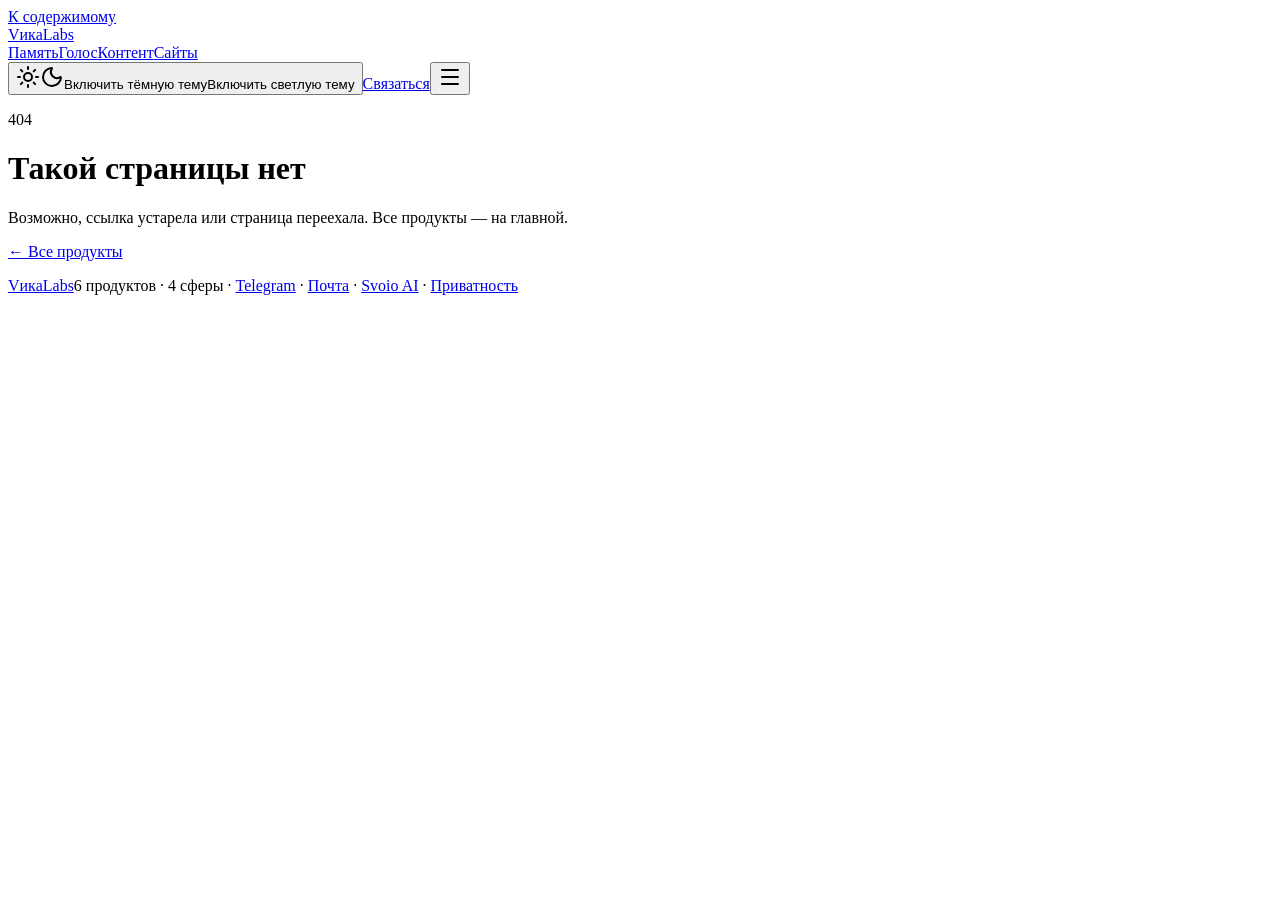
==== commit 0509542b: "preview: Vика-бренды + Vика Диктофон (4 гифки с устройством FW920N) + гифки Vика Голос" ====
--- a/404/index.html
+++ b/404/index.html
@@ -1 +1 @@
-<!DOCTYPE html><!--P3q7Q9nKsURRJ88RR0YRh--><html lang="ru"><head><meta charSet="utf-8"/><meta name="viewport" content="width=device-width, initial-scale=1"/><link rel="stylesheet" href="/svoio-labs-preview/_next/static/css/6e77013818205416.css" data-precedence="next"/><link rel="preload" as="script" fetchPriority="low" href="/svoio-labs-preview/_next/static/chunks/webpack-43493f7ee787bfeb.js"/><script src="/svoio-labs-preview/_next/static/chunks/4bd1b696-c023c6e3521b1417.js" async=""></script><script src="/svoio-labs-preview/_next/static/chunks/255-1a60684a351b09e8.js" async=""></script><script src="/svoio-labs-preview/_next/static/chunks/main-app-28911d94b68dcb3b.js" async=""></script><script src="/svoio-labs-preview/_next/static/chunks/app/layout-3452ab8b7e08d75d.js" async=""></script><script src="/svoio-labs-preview/_next/static/chunks/143-d7a1c77d7579bd96.js" async=""></script><script src="/svoio-labs-preview/_next/static/chunks/app/page-bdc823fe80895f46.js" async=""></script><meta name="robots" content="noindex"/><title>Vika Labs — витрина продуктов</title><meta name="description" content="Svoio AI — продукты и AI-инструменты: память (Vika Protocol), голос, контент, разработка сайтов."/><meta name="application-name" content="Vika Labs"/><link rel="canonical" href="https://labs.svoioai.ru/"/><meta property="og:title" content="Vika Labs — витрина продуктов"/><meta property="og:description" content="Svoio AI — продукты и AI-инструменты: память, голос, контент, сайты."/><meta property="og:url" content="https://labs.svoioai.ru/"/><meta property="og:site_name" content="Vika Labs"/><meta property="og:locale" content="ru_RU"/><meta property="og:image" content="https://labs.svoioai.ru/og-default.png"/><meta property="og:type" content="website"/><meta name="twitter:card" content="summary_large_image"/><meta name="twitter:title" content="Vika Labs — витрина продуктов"/><meta name="twitter:description" content="Svoio AI — продукты и AI-инструменты: память, голос, контент, сайты."/><meta name="twitter:image" content="https://labs.svoioai.ru/og-default.png"/><script src="/svoio-labs-preview/_next/static/chunks/polyfills-42372ed130431b0a.js" noModule=""></script></head><body><div hidden=""><!--$--><!--/$--></div><script type="application/ld+json">{"@context":"https://schema.org","@type":"Organization","name":"Svoio AI","url":"https://svoioai.ru","description":"Российская компания AI-продуктов: память, голос, контент, сайты.","sameAs":["https://svoioai.ru","https://t.me/svoioai"]}</script><script>((a,b,c,d,e,f,g,h)=>{let i=document.documentElement,j=["light","dark"];function k(b){var c;(Array.isArray(a)?a:[a]).forEach(a=>{let c="class"===a,d=c&&f?e.map(a=>f[a]||a):e;c?(i.classList.remove(...d),i.classList.add(f&&f[b]?f[b]:b)):i.setAttribute(a,b)}),c=b,h&&j.includes(c)&&(i.style.colorScheme=c)}if(d)k(d);else try{let a=localStorage.getItem(b)||c,d=g&&"system"===a?window.matchMedia("(prefers-color-scheme: dark)").matches?"dark":"light":a;k(d)}catch(a){}})("class","theme","light",null,["light","dark"],null,true,true)</script><a href="#main" class="border-border bg-main text-main-foreground rounded-base font-heading sr-only border-2 px-4 py-2 focus:not-sr-only focus:fixed focus:top-3 focus:left-3 focus:z-[100]">К содержимому</a><header class="border-border bg-secondary-background sticky top-0 z-50 border-b-4"><div class="mx-auto flex max-w-[1200px] items-center justify-between gap-4 px-5 py-3.5"><a class="shrink-0" aria-label="Vika Labs" href="/svoio-labs-preview/"><span class="font-display inline-flex items-center gap-2 text-xl font-bold tracking-tight">Vika<span class="border-border bg-main text-main-foreground rounded-base border-2 px-1.5 py-0.5 font-mono text-[0.62rem] font-semibold tracking-[0.18em] uppercase">Labs</span></span></a><nav class="hidden items-center gap-6 md:flex" aria-label="Сферы"><a class="font-heading underline-offset-4 hover:underline hover:decoration-4" href="/svoio-labs-preview/#memory">Память</a><a class="font-heading underline-offset-4 hover:underline hover:decoration-4" href="/svoio-labs-preview/#voice">Голос</a><a class="font-heading underline-offset-4 hover:underline hover:decoration-4" href="/svoio-labs-preview/#content">Контент</a><a class="font-heading underline-offset-4 hover:underline hover:decoration-4" href="/svoio-labs-preview/#web">Сайты</a></nav><div class="flex items-center gap-3"><button type="button" class="border-border bg-secondary-background rounded-base grid size-11 shrink-0 place-items-center border-2"><svg xmlns="http://www.w3.org/2000/svg" width="24" height="24" viewBox="0 0 24 24" fill="none" stroke="currentColor" stroke-width="2" stroke-linecap="round" stroke-linejoin="round" class="lucide lucide-sun stroke-foreground hidden size-6 dark:inline" aria-hidden="true"><circle cx="12" cy="12" r="4"></circle><path d="M12 2v2"></path><path d="M12 20v2"></path><path d="m4.93 4.93 1.41 1.41"></path><path d="m17.66 17.66 1.41 1.41"></path><path d="M2 12h2"></path><path d="M20 12h2"></path><path d="m6.34 17.66-1.41 1.41"></path><path d="m19.07 4.93-1.41 1.41"></path></svg><svg xmlns="http://www.w3.org/2000/svg" width="24" height="24" viewBox="0 0 24 24" fill="none" stroke="currentColor" stroke-width="2" stroke-linecap="round" stroke-linejoin="round" class="lucide lucide-moon stroke-foreground inline size-6 dark:hidden" aria-hidden="true"><path d="M20.985 12.486a9 9 0 1 1-9.473-9.472c.405-.022.617.46.402.803a6 6 0 0 0 8.268 8.268c.344-.215.825-.004.803.401"></path></svg><span class="sr-only dark:hidden">Включить тёмную тему</span><span class="sr-only hidden dark:inline">Включить светлую тему</span></button><a class="border-border rounded-base shadow-shadow font-heading hover:translate-x-boxShadowX hover:translate-y-boxShadowY inline-flex items-center gap-2 border-2 transition-all hover:shadow-none bg-main text-main-foreground max-md:hidden px-4 py-2" href="https://t.me/svoioai" target="_blank" rel="noreferrer noopener">Связаться</a><button type="button" class="border-border bg-secondary-background rounded-base grid size-11 place-items-center border-2 md:hidden" aria-label="Меню" aria-expanded="false" aria-controls="mobile-menu"><svg xmlns="http://www.w3.org/2000/svg" width="24" height="24" viewBox="0 0 24 24" fill="none" stroke="currentColor" stroke-width="2" stroke-linecap="round" stroke-linejoin="round" class="lucide lucide-menu size-6" aria-hidden="true"><path d="M4 5h16"></path><path d="M4 12h16"></path><path d="M4 19h16"></path></svg></button></div></div><div id="mobile-menu" class="border-border bg-background border-t-2 px-5 py-4 md:hidden" hidden=""><nav class="flex flex-col gap-3" aria-label="Мобильная навигация"><a class="border-border rounded-base shadow-shadow font-heading hover:translate-x-boxShadowX hover:translate-y-boxShadowY inline-flex items-center gap-2 border-2 transition-all hover:shadow-none bg-secondary-background px-4 py-3" href="/svoio-labs-preview/#memory">Память</a><a class="border-border rounded-base shadow-shadow font-heading hover:translate-x-boxShadowX hover:translate-y-boxShadowY inline-flex items-center gap-2 border-2 transition-all hover:shadow-none bg-secondary-background px-4 py-3" href="/svoio-labs-preview/#voice">Голос</a><a class="border-border rounded-base shadow-shadow font-heading hover:translate-x-boxShadowX hover:translate-y-boxShadowY inline-flex items-center gap-2 border-2 transition-all hover:shadow-none bg-secondary-background px-4 py-3" href="/svoio-labs-preview/#content">Контент</a><a class="border-border rounded-base shadow-shadow font-heading hover:translate-x-boxShadowX hover:translate-y-boxShadowY inline-flex items-center gap-2 border-2 transition-all hover:shadow-none bg-secondary-background px-4 py-3" href="/svoio-labs-preview/#web">Сайты</a></nav><a class="border-border rounded-base shadow-shadow font-heading hover:translate-x-boxShadowX hover:translate-y-boxShadowY inline-flex items-center gap-2 border-2 transition-all hover:shadow-none bg-main text-main-foreground mt-4 w-full justify-center px-4 py-3" href="https://t.me/svoioai" target="_blank" rel="noreferrer noopener">Связаться</a></div></header><main id="main" class="mx-auto max-w-[860px] px-5 py-20 text-center"><p class="border-border bg-main text-main-foreground rounded-base shadow-shadow font-display inline-block -rotate-2 border-2 px-4 py-1 text-5xl font-bold sm:text-6xl">404</p><h1 class="font-display mt-8 text-2xl font-bold sm:text-3xl">Такой страницы нет</h1><p class="mx-auto mt-4 max-w-[42ch]">Возможно, ссылка устарела или страница переехала. Все продукты — на главной.</p><p class="mt-8"><a class="border-border rounded-base shadow-shadow font-heading hover:translate-x-boxShadowX hover:translate-y-boxShadowY inline-flex items-center gap-2 border-2 transition-all hover:shadow-none bg-secondary-background px-5 py-2.5" href="/svoio-labs-preview/">← Все продукты</a></p></main><footer class="border-border bg-secondary-background border-t-4"><div class="mx-auto flex max-w-[1200px] flex-wrap items-center justify-between gap-x-8 gap-y-4 px-5 py-8"><a href="/svoio-labs-preview/"><span class="font-display inline-flex items-center gap-2 text-xl font-bold tracking-tight">Vika<span class="border-border bg-main text-main-foreground rounded-base border-2 px-1.5 py-0.5 font-mono text-[0.62rem] font-semibold tracking-[0.18em] uppercase">Labs</span></span></a><span class="text-sm">6<!-- --> <!-- -->продуктов<!-- --> ·<!-- --> <!-- -->4<!-- --> <!-- -->сферы<!-- --> · <a class="font-heading underline underline-offset-4" href="https://t.me/svoioai" target="_blank" rel="noreferrer noopener">Telegram</a> · <a class="font-heading underline underline-offset-4" href="mailto:hello@svoioai.ru">Почта</a> · <a class="font-heading underline underline-offset-4" href="https://svoioai.ru" target="_blank" rel="noreferrer noopener">Svoio AI</a> · <a class="font-heading underline underline-offset-4" href="/svoio-labs-preview/privacy/">Приватность</a></span></div></footer><!--$--><!--/$--><script src="/svoio-labs-preview/_next/static/chunks/webpack-43493f7ee787bfeb.js" id="_R_" async=""></script><script>(self.__next_f=self.__next_f||[]).push([0])</script><script>self.__next_f.push([1,"1:\"$Sreact.fragment\"\n2:I[3479,[\"177\",\"static/chunks/app/layout-3452ab8b7e08d75d.js\"],\"ThemeProvider\"]\n3:I[9766,[],\"\"]\n4:I[8924,[],\"\"]\n5:I[6667,[\"143\",\"static/chunks/143-d7a1c77d7579bd96.js\",\"974\",\"static/chunks/app/page-bdc823fe80895f46.js\"],\"SiteHeader\"]\n6:I[2619,[\"143\",\"static/chunks/143-d7a1c77d7579bd96.js\",\"974\",\"static/chunks/app/page-bdc823fe80895f46.js\"],\"\"]\ne:I[7150,[],\"\"]\n:HL[\"/svoio-labs-preview/_next/static/css/6e77013818205416.css\",\"style\"]\n"])</script><script>self.__next_f.push([1,"0:{\"P\":null,\"b\":\"P3q7Q9nKsURRJ88RR0YRh\",\"p\":\"/svoio-labs-preview\",\"c\":[\"\",\"_not-found\",\"\"],\"i\":false,\"f\":[[[\"\",{\"children\":[\"/_not-found\",{\"children\":[\"__PAGE__\",{}]}]},\"$undefined\",\"$undefined\",true],[\"\",[\"$\",\"$1\",\"c\",{\"children\":[[[\"$\",\"link\",\"0\",{\"rel\":\"stylesheet\",\"href\":\"/svoio-labs-preview/_next/static/css/6e77013818205416.css\",\"precedence\":\"next\",\"crossOrigin\":\"$undefined\",\"nonce\":\"$undefined\"}]],[\"$\",\"html\",null,{\"lang\":\"ru\",\"suppressHydrationWarning\":true,\"children\":[\"$\",\"body\",null,{\"children\":[[\"$\",\"script\",null,{\"type\":\"application/ld+json\",\"dangerouslySetInnerHTML\":{\"__html\":\"{\\\"@context\\\":\\\"https://schema.org\\\",\\\"@type\\\":\\\"Organization\\\",\\\"name\\\":\\\"Svoio AI\\\",\\\"url\\\":\\\"https://svoioai.ru\\\",\\\"description\\\":\\\"Российская компания AI-продуктов: память, голос, контент, сайты.\\\",\\\"sameAs\\\":[\\\"https://svoioai.ru\\\",\\\"https://t.me/svoioai\\\"]}\"}}],[\"$\",\"$L2\",null,{\"attribute\":\"class\",\"defaultTheme\":\"light\",\"disableTransitionOnChange\":true,\"children\":[[\"$\",\"a\",null,{\"href\":\"#main\",\"className\":\"border-border bg-main text-main-foreground rounded-base font-heading sr-only border-2 px-4 py-2 focus:not-sr-only focus:fixed focus:top-3 focus:left-3 focus:z-[100]\",\"children\":\"К содержимому\"}],[\"$\",\"$L3\",null,{\"parallelRouterKey\":\"children\",\"error\":\"$undefined\",\"errorStyles\":\"$undefined\",\"errorScripts\":\"$undefined\",\"template\":[\"$\",\"$L4\",null,{}],\"templateStyles\":\"$undefined\",\"templateScripts\":\"$undefined\",\"notFound\":[[[\"$\",\"$L5\",null,{\"nav\":[{\"id\":\"memory\",\"label\":\"Память\"},{\"id\":\"voice\",\"label\":\"Голос\"},{\"id\":\"content\",\"label\":\"Контент\"},{\"id\":\"web\",\"label\":\"Сайты\"}]}],[\"$\",\"main\",null,{\"id\":\"main\",\"className\":\"mx-auto max-w-[860px] px-5 py-20 text-center\",\"children\":[[\"$\",\"p\",null,{\"className\":\"border-border bg-main text-main-foreground rounded-base shadow-shadow font-display inline-block -rotate-2 border-2 px-4 py-1 text-5xl font-bold sm:text-6xl\",\"children\":\"404\"}],[\"$\",\"h1\",null,{\"className\":\"font-display mt-8 text-2xl font-bold sm:text-3xl\",\"children\":\"Такой страницы нет\"}],[\"$\",\"p\",null,{\"className\":\"mx-auto mt-4 max-w-[42ch]\",\"children\":\"Возможно, ссылка устарела или страница переехала. Все продукты — на главной.\"}],[\"$\",\"p\",null,{\"className\":\"mt-8\",\"children\":[\"$\",\"$L6\",null,{\"href\":\"/\",\"className\":\"border-border rounded-base shadow-shadow font-heading hover:translate-x-boxShadowX hover:translate-y-boxShadowY inline-flex items-center gap-2 border-2 transition-all hover:shadow-none bg-secondary-background px-5 py-2.5\",\"children\":\"← Все продукты\"}]}]]}],[\"$\",\"footer\",null,{\"className\":\"border-border bg-secondary-background border-t-4\",\"children\":[\"$\",\"div\",null,{\"className\":\"mx-auto flex max-w-[1200px] flex-wrap items-center justify-between gap-x-8 gap-y-4 px-5 py-8\",\"children\":[[\"$\",\"$L6\",null,{\"href\":\"/\",\"children\":[\"$\",\"span\",null,{\"className\":\"font-display inline-flex items-center gap-2 text-xl font-bold tracking-tight\",\"children\":[\"Vika\",[\"$\",\"span\",null,{\"className\":\"border-border bg-main text-main-foreground rounded-base border-2 px-1.5 py-0.5 font-mono text-[0.62rem] font-semibold tracking-[0.18em] uppercase\",\"children\":\"Labs\"}]]}]}],[\"$\",\"span\",null,{\"className\":\"text-sm\",\"children\":[6,\" \",\"продуктов\",\" ·\",\" \",4,\" \",\"сферы\",\" · \",[\"$\",\"a\",null,{\"className\":\"font-heading underline underline-offset-4\",\"href\":\"https://t.me/svoioai\",\"target\":\"_blank\",\"rel\":\"noreferrer noopener\",\"children\":\"Telegram\"}],\" · \",[\"$\",\"a\",null,{\"className\":\"font-heading underline underline-offset-4\",\"href\":\"mailto:hello@svoioai.ru\",\"children\":\"Почта\"}],\" · \",[\"$\",\"a\",null,{\"className\":\"font-heading underline underline-offset-4\",\"href\":\"https://svoioai.ru\",\"target\":\"_blank\",\"rel\":\"noreferrer noopener\",\"children\":\"Svoio AI\"}],\" · \",[\"$\",\"$L6\",null,{\"className\":\"font-heading underline underline-offset-4\",\"href\":\"/privacy/\",\"children\":\"Приватность\"}]]}]]}]}]],[]],\"forbidden\":\"$undefined\",\"unauthorized\":\"$undefined\"}]]}]]}]}]]}],{\"children\":[\"/_not-found\",[\"$\",\"$1\",\"c\",{\"children\":[null,[\"$\",\"$L3\",null,{\"parallelRouterKey\":\"children\",\"error\":\"$undefined\",\"errorStyles\":\"$undefined\",\"errorScripts\":\"$undefined\",\"template\":[\"$\",\"$L4\",null,{}],\"templateStyles\":\"$undefined\",\"templateScripts\":\"$undefined\",\"notFound\":\"$undefined\",\"forbidden\":\"$undefined\",\"unauthorized\":\"$undefined\"}]]}],{\"children\":[\"__PAGE__\",[\"$\",\"$1\",\"c\",{\"children\":[[[\"$\",\"$L5\",null,{\"nav\":[{\"id\":\"memory\",\"label\":\"Память\"},{\"id\":\"voice\",\"label\":\"Голос\"},{\"id\":\"content\",\"label\":\"Контент\"},{\"id\":\"web\",\"label\":\"Сайты\"}]}],[\"$\",\"main\",null,{\"id\":\"main\",\"className\":\"mx-auto max-w-[860px] px-5 py-20 text-center\",\"children\":[\"$L7\",\"$L8\",\"$L9\",\"$La\"]}],\"$Lb\"],null,\"$Lc\"]}],{},null,false]},null,false]},null,false],\"$Ld\",false]],\"m\":\"$undefined\",\"G\":[\"$e\",[]],\"s\":false,\"S\":true}\n"])</script><script>self.__next_f.push([1,"f:I[4431,[],\"OutletBoundary\"]\n11:I[5278,[],\"AsyncMetadataOutlet\"]\n13:I[4431,[],\"ViewportBoundary\"]\n15:I[4431,[],\"MetadataBoundary\"]\n16:\"$Sreact.suspense\"\n7:[\"$\",\"p\",null,{\"className\":\"border-border bg-main text-main-foreground rounded-base shadow-shadow font-display inline-block -rotate-2 border-2 px-4 py-1 text-5xl font-bold sm:text-6xl\",\"children\":\"404\"}]\n8:[\"$\",\"h1\",null,{\"className\":\"font-display mt-8 text-2xl font-bold sm:text-3xl\",\"children\":\"Такой страницы нет\"}]\n9:[\"$\",\"p\",null,{\"className\":\"mx-auto mt-4 max-w-[42ch]\",\"children\":\"Возможно, ссылка устарела или страница переехала. Все продукты — на главной.\"}]\na:[\"$\",\"p\",null,{\"className\":\"mt-8\",\"children\":[\"$\",\"$L6\",null,{\"href\":\"/\",\"className\":\"border-border rounded-base shadow-shadow font-heading hover:translate-x-boxShadowX hover:translate-y-boxShadowY inline-flex items-center gap-2 border-2 transition-all hover:shadow-none bg-secondary-background px-5 py-2.5\",\"children\":\"← Все продукты\"}]}]\n"])</script><script>self.__next_f.push([1,"b:[\"$\",\"footer\",null,{\"className\":\"border-border bg-secondary-background border-t-4\",\"children\":[\"$\",\"div\",null,{\"className\":\"mx-auto flex max-w-[1200px] flex-wrap items-center justify-between gap-x-8 gap-y-4 px-5 py-8\",\"children\":[[\"$\",\"$L6\",null,{\"href\":\"/\",\"children\":[\"$\",\"span\",null,{\"className\":\"font-display inline-flex items-center gap-2 text-xl font-bold tracking-tight\",\"children\":[\"Vika\",[\"$\",\"span\",null,{\"className\":\"border-border bg-main text-main-foreground rounded-base border-2 px-1.5 py-0.5 font-mono text-[0.62rem] font-semibold tracking-[0.18em] uppercase\",\"children\":\"Labs\"}]]}]}],[\"$\",\"span\",null,{\"className\":\"text-sm\",\"children\":[6,\" \",\"продуктов\",\" ·\",\" \",4,\" \",\"сферы\",\" · \",[\"$\",\"a\",null,{\"className\":\"font-heading underline underline-offset-4\",\"href\":\"https://t.me/svoioai\",\"target\":\"_blank\",\"rel\":\"noreferrer noopener\",\"children\":\"Telegram\"}],\" · \",[\"$\",\"a\",null,{\"className\":\"font-heading underline underline-offset-4\",\"href\":\"mailto:hello@svoioai.ru\",\"children\":\"Почта\"}],\" · \",[\"$\",\"a\",null,{\"className\":\"font-heading underline underline-offset-4\",\"href\":\"https://svoioai.ru\",\"target\":\"_blank\",\"rel\":\"noreferrer noopener\",\"children\":\"Svoio AI\"}],\" · \",[\"$\",\"$L6\",null,{\"className\":\"font-heading underline underline-offset-4\",\"href\":\"/privacy/\",\"children\":\"Приватность\"}]]}]]}]}]\n"])</script><script>self.__next_f.push([1,"c:[\"$\",\"$Lf\",null,{\"children\":[\"$L10\",[\"$\",\"$L11\",null,{\"promise\":\"$@12\"}]]}]\nd:[\"$\",\"$1\",\"h\",{\"children\":[[\"$\",\"meta\",null,{\"name\":\"robots\",\"content\":\"noindex\"}],[[\"$\",\"$L13\",null,{\"children\":\"$L14\"}],null],[\"$\",\"$L15\",null,{\"children\":[\"$\",\"div\",null,{\"hidden\":true,\"children\":[\"$\",\"$16\",null,{\"fallback\":null,\"children\":\"$L17\"}]}]}]]}]\n"])</script><script>self.__next_f.push([1,"14:[[\"$\",\"meta\",\"0\",{\"charSet\":\"utf-8\"}],[\"$\",\"meta\",\"1\",{\"name\":\"viewport\",\"content\":\"width=device-width, initial-scale=1\"}]]\n10:null\n"])</script><script>self.__next_f.push([1,"12:{\"metadata\":[[\"$\",\"title\",\"0\",{\"children\":\"Vika Labs — витрина продуктов\"}],[\"$\",\"meta\",\"1\",{\"name\":\"description\",\"content\":\"Svoio AI — продукты и AI-инструменты: память (Vika Protocol), голос, контент, разработка сайтов.\"}],[\"$\",\"meta\",\"2\",{\"name\":\"application-name\",\"content\":\"Vika Labs\"}],[\"$\",\"link\",\"3\",{\"rel\":\"canonical\",\"href\":\"https://labs.svoioai.ru/\"}],[\"$\",\"meta\",\"4\",{\"property\":\"og:title\",\"content\":\"Vika Labs — витрина продуктов\"}],[\"$\",\"meta\",\"5\",{\"property\":\"og:description\",\"content\":\"Svoio AI — продукты и AI-инструменты: память, голос, контент, сайты.\"}],[\"$\",\"meta\",\"6\",{\"property\":\"og:url\",\"content\":\"https://labs.svoioai.ru/\"}],[\"$\",\"meta\",\"7\",{\"property\":\"og:site_name\",\"content\":\"Vika Labs\"}],[\"$\",\"meta\",\"8\",{\"property\":\"og:locale\",\"content\":\"ru_RU\"}],[\"$\",\"meta\",\"9\",{\"property\":\"og:image\",\"content\":\"https://labs.svoioai.ru/og-default.png\"}],[\"$\",\"meta\",\"10\",{\"property\":\"og:type\",\"content\":\"website\"}],[\"$\",\"meta\",\"11\",{\"name\":\"twitter:card\",\"content\":\"summary_large_image\"}],[\"$\",\"meta\",\"12\",{\"name\":\"twitter:title\",\"content\":\"Vika Labs — витрина продуктов\"}],[\"$\",\"meta\",\"13\",{\"name\":\"twitter:description\",\"content\":\"Svoio AI — продукты и AI-инструменты: память, голос, контент, сайты.\"}],[\"$\",\"meta\",\"14\",{\"name\":\"twitter:image\",\"content\":\"https://labs.svoioai.ru/og-default.png\"}]],\"error\":null,\"digest\":\"$undefined\"}\n"])</script><script>self.__next_f.push([1,"17:\"$12:metadata\"\n"])</script></body></html>+<!DOCTYPE html><!--bweiNDGHNk_hE4cHJY3Y5--><html lang="ru"><head><meta charSet="utf-8"/><meta name="viewport" content="width=device-width, initial-scale=1"/><link rel="stylesheet" href="/svoio-labs-preview/_next/static/css/6e77013818205416.css" data-precedence="next"/><link rel="preload" as="script" fetchPriority="low" href="/svoio-labs-preview/_next/static/chunks/webpack-43493f7ee787bfeb.js"/><script src="/svoio-labs-preview/_next/static/chunks/4bd1b696-c023c6e3521b1417.js" async=""></script><script src="/svoio-labs-preview/_next/static/chunks/255-1a60684a351b09e8.js" async=""></script><script src="/svoio-labs-preview/_next/static/chunks/main-app-28911d94b68dcb3b.js" async=""></script><script src="/svoio-labs-preview/_next/static/chunks/app/layout-3452ab8b7e08d75d.js" async=""></script><script src="/svoio-labs-preview/_next/static/chunks/143-d7a1c77d7579bd96.js" async=""></script><script src="/svoio-labs-preview/_next/static/chunks/app/page-c04c6b1b2ef2f269.js" async=""></script><meta name="robots" content="noindex"/><title>Vика Labs — витрина продуктов</title><meta name="description" content="Svoio AI — продукты и AI-инструменты: память (Vика Protocol), голос, контент, разработка сайтов."/><meta name="application-name" content="Vика Labs"/><link rel="canonical" href="https://labs.svoioai.ru/"/><meta property="og:title" content="Vика Labs — витрина продуктов"/><meta property="og:description" content="Svoio AI — продукты и AI-инструменты: память, голос, контент, сайты."/><meta property="og:url" content="https://labs.svoioai.ru/"/><meta property="og:site_name" content="Vика Labs"/><meta property="og:locale" content="ru_RU"/><meta property="og:image" content="https://labs.svoioai.ru/og-default.png"/><meta property="og:type" content="website"/><meta name="twitter:card" content="summary_large_image"/><meta name="twitter:title" content="Vика Labs — витрина продуктов"/><meta name="twitter:description" content="Svoio AI — продукты и AI-инструменты: память, голос, контент, сайты."/><meta name="twitter:image" content="https://labs.svoioai.ru/og-default.png"/><script src="/svoio-labs-preview/_next/static/chunks/polyfills-42372ed130431b0a.js" noModule=""></script></head><body><div hidden=""><!--$--><!--/$--></div><script type="application/ld+json">{"@context":"https://schema.org","@type":"Organization","name":"Svoio AI","url":"https://svoioai.ru","description":"Российская компания AI-продуктов: память, голос, контент, сайты.","sameAs":["https://svoioai.ru","https://t.me/svoioai"]}</script><script>((a,b,c,d,e,f,g,h)=>{let i=document.documentElement,j=["light","dark"];function k(b){var c;(Array.isArray(a)?a:[a]).forEach(a=>{let c="class"===a,d=c&&f?e.map(a=>f[a]||a):e;c?(i.classList.remove(...d),i.classList.add(f&&f[b]?f[b]:b)):i.setAttribute(a,b)}),c=b,h&&j.includes(c)&&(i.style.colorScheme=c)}if(d)k(d);else try{let a=localStorage.getItem(b)||c,d=g&&"system"===a?window.matchMedia("(prefers-color-scheme: dark)").matches?"dark":"light":a;k(d)}catch(a){}})("class","theme","light",null,["light","dark"],null,true,true)</script><a href="#main" class="border-border bg-main text-main-foreground rounded-base font-heading sr-only border-2 px-4 py-2 focus:not-sr-only focus:fixed focus:top-3 focus:left-3 focus:z-[100]">К содержимому</a><header class="border-border bg-secondary-background sticky top-0 z-50 border-b-4"><div class="mx-auto flex max-w-[1200px] items-center justify-between gap-4 px-5 py-3.5"><a class="shrink-0" aria-label="Vика Labs" href="/svoio-labs-preview/"><span class="font-display inline-flex items-center gap-2 text-xl font-bold tracking-tight">Vика<span class="border-border bg-main text-main-foreground rounded-base border-2 px-1.5 py-0.5 font-mono text-[0.62rem] font-semibold tracking-[0.18em] uppercase">Labs</span></span></a><nav class="hidden items-center gap-6 md:flex" aria-label="Сферы"><a class="font-heading underline-offset-4 hover:underline hover:decoration-4" href="/svoio-labs-preview/#memory">Память</a><a class="font-heading underline-offset-4 hover:underline hover:decoration-4" href="/svoio-labs-preview/#voice">Голос</a><a class="font-heading underline-offset-4 hover:underline hover:decoration-4" href="/svoio-labs-preview/#content">Контент</a><a class="font-heading underline-offset-4 hover:underline hover:decoration-4" href="/svoio-labs-preview/#web">Сайты</a></nav><div class="flex items-center gap-3"><button type="button" class="border-border bg-secondary-background rounded-base grid size-11 shrink-0 place-items-center border-2"><svg xmlns="http://www.w3.org/2000/svg" width="24" height="24" viewBox="0 0 24 24" fill="none" stroke="currentColor" stroke-width="2" stroke-linecap="round" stroke-linejoin="round" class="lucide lucide-sun stroke-foreground hidden size-6 dark:inline" aria-hidden="true"><circle cx="12" cy="12" r="4"></circle><path d="M12 2v2"></path><path d="M12 20v2"></path><path d="m4.93 4.93 1.41 1.41"></path><path d="m17.66 17.66 1.41 1.41"></path><path d="M2 12h2"></path><path d="M20 12h2"></path><path d="m6.34 17.66-1.41 1.41"></path><path d="m19.07 4.93-1.41 1.41"></path></svg><svg xmlns="http://www.w3.org/2000/svg" width="24" height="24" viewBox="0 0 24 24" fill="none" stroke="currentColor" stroke-width="2" stroke-linecap="round" stroke-linejoin="round" class="lucide lucide-moon stroke-foreground inline size-6 dark:hidden" aria-hidden="true"><path d="M20.985 12.486a9 9 0 1 1-9.473-9.472c.405-.022.617.46.402.803a6 6 0 0 0 8.268 8.268c.344-.215.825-.004.803.401"></path></svg><span class="sr-only dark:hidden">Включить тёмную тему</span><span class="sr-only hidden dark:inline">Включить светлую тему</span></button><a class="border-border rounded-base shadow-shadow font-heading hover:translate-x-boxShadowX hover:translate-y-boxShadowY inline-flex items-center gap-2 border-2 transition-all hover:shadow-none bg-main text-main-foreground max-md:hidden px-4 py-2" href="https://t.me/svoioai" target="_blank" rel="noreferrer noopener">Связаться</a><button type="button" class="border-border bg-secondary-background rounded-base grid size-11 place-items-center border-2 md:hidden" aria-label="Меню" aria-expanded="false" aria-controls="mobile-menu"><svg xmlns="http://www.w3.org/2000/svg" width="24" height="24" viewBox="0 0 24 24" fill="none" stroke="currentColor" stroke-width="2" stroke-linecap="round" stroke-linejoin="round" class="lucide lucide-menu size-6" aria-hidden="true"><path d="M4 5h16"></path><path d="M4 12h16"></path><path d="M4 19h16"></path></svg></button></div></div><div id="mobile-menu" class="border-border bg-background border-t-2 px-5 py-4 md:hidden" hidden=""><nav class="flex flex-col gap-3" aria-label="Мобильная навигация"><a class="border-border rounded-base shadow-shadow font-heading hover:translate-x-boxShadowX hover:translate-y-boxShadowY inline-flex items-center gap-2 border-2 transition-all hover:shadow-none bg-secondary-background px-4 py-3" href="/svoio-labs-preview/#memory">Память</a><a class="border-border rounded-base shadow-shadow font-heading hover:translate-x-boxShadowX hover:translate-y-boxShadowY inline-flex items-center gap-2 border-2 transition-all hover:shadow-none bg-secondary-background px-4 py-3" href="/svoio-labs-preview/#voice">Голос</a><a class="border-border rounded-base shadow-shadow font-heading hover:translate-x-boxShadowX hover:translate-y-boxShadowY inline-flex items-center gap-2 border-2 transition-all hover:shadow-none bg-secondary-background px-4 py-3" href="/svoio-labs-preview/#content">Контент</a><a class="border-border rounded-base shadow-shadow font-heading hover:translate-x-boxShadowX hover:translate-y-boxShadowY inline-flex items-center gap-2 border-2 transition-all hover:shadow-none bg-secondary-background px-4 py-3" href="/svoio-labs-preview/#web">Сайты</a></nav><a class="border-border rounded-base shadow-shadow font-heading hover:translate-x-boxShadowX hover:translate-y-boxShadowY inline-flex items-center gap-2 border-2 transition-all hover:shadow-none bg-main text-main-foreground mt-4 w-full justify-center px-4 py-3" href="https://t.me/svoioai" target="_blank" rel="noreferrer noopener">Связаться</a></div></header><main id="main" class="mx-auto max-w-[860px] px-5 py-20 text-center"><p class="border-border bg-main text-main-foreground rounded-base shadow-shadow font-display inline-block -rotate-2 border-2 px-4 py-1 text-5xl font-bold sm:text-6xl">404</p><h1 class="font-display mt-8 text-2xl font-bold sm:text-3xl">Такой страницы нет</h1><p class="mx-auto mt-4 max-w-[42ch]">Возможно, ссылка устарела или страница переехала. Все продукты — на главной.</p><p class="mt-8"><a class="border-border rounded-base shadow-shadow font-heading hover:translate-x-boxShadowX hover:translate-y-boxShadowY inline-flex items-center gap-2 border-2 transition-all hover:shadow-none bg-secondary-background px-5 py-2.5" href="/svoio-labs-preview/">← Все продукты</a></p></main><footer class="border-border bg-secondary-background border-t-4"><div class="mx-auto flex max-w-[1200px] flex-wrap items-center justify-between gap-x-8 gap-y-4 px-5 py-8"><a href="/svoio-labs-preview/"><span class="font-display inline-flex items-center gap-2 text-xl font-bold tracking-tight">Vика<span class="border-border bg-main text-main-foreground rounded-base border-2 px-1.5 py-0.5 font-mono text-[0.62rem] font-semibold tracking-[0.18em] uppercase">Labs</span></span></a><span class="text-sm">6<!-- --> <!-- -->продуктов<!-- --> ·<!-- --> <!-- -->4<!-- --> <!-- -->сферы<!-- --> · <a class="font-heading underline underline-offset-4" href="https://t.me/svoioai" target="_blank" rel="noreferrer noopener">Telegram</a> · <a class="font-heading underline underline-offset-4" href="mailto:hello@svoioai.ru">Почта</a> · <a class="font-heading underline underline-offset-4" href="https://svoioai.ru" target="_blank" rel="noreferrer noopener">Svoio AI</a> · <a class="font-heading underline underline-offset-4" href="/svoio-labs-preview/privacy/">Приватность</a></span></div></footer><!--$--><!--/$--><script src="/svoio-labs-preview/_next/static/chunks/webpack-43493f7ee787bfeb.js" id="_R_" async=""></script><script>(self.__next_f=self.__next_f||[]).push([0])</script><script>self.__next_f.push([1,"1:\"$Sreact.fragment\"\n2:I[3479,[\"177\",\"static/chunks/app/layout-3452ab8b7e08d75d.js\"],\"ThemeProvider\"]\n3:I[9766,[],\"\"]\n4:I[8924,[],\"\"]\n5:I[6667,[\"143\",\"static/chunks/143-d7a1c77d7579bd96.js\",\"974\",\"static/chunks/app/page-c04c6b1b2ef2f269.js\"],\"SiteHeader\"]\n6:I[2619,[\"143\",\"static/chunks/143-d7a1c77d7579bd96.js\",\"974\",\"static/chunks/app/page-c04c6b1b2ef2f269.js\"],\"\"]\ne:I[7150,[],\"\"]\n:HL[\"/svoio-labs-preview/_next/static/css/6e77013818205416.css\",\"style\"]\n"])</script><script>self.__next_f.push([1,"0:{\"P\":null,\"b\":\"bweiNDGHNk_hE4cHJY3Y5\",\"p\":\"/svoio-labs-preview\",\"c\":[\"\",\"_not-found\",\"\"],\"i\":false,\"f\":[[[\"\",{\"children\":[\"/_not-found\",{\"children\":[\"__PAGE__\",{}]}]},\"$undefined\",\"$undefined\",true],[\"\",[\"$\",\"$1\",\"c\",{\"children\":[[[\"$\",\"link\",\"0\",{\"rel\":\"stylesheet\",\"href\":\"/svoio-labs-preview/_next/static/css/6e77013818205416.css\",\"precedence\":\"next\",\"crossOrigin\":\"$undefined\",\"nonce\":\"$undefined\"}]],[\"$\",\"html\",null,{\"lang\":\"ru\",\"suppressHydrationWarning\":true,\"children\":[\"$\",\"body\",null,{\"children\":[[\"$\",\"script\",null,{\"type\":\"application/ld+json\",\"dangerouslySetInnerHTML\":{\"__html\":\"{\\\"@context\\\":\\\"https://schema.org\\\",\\\"@type\\\":\\\"Organization\\\",\\\"name\\\":\\\"Svoio AI\\\",\\\"url\\\":\\\"https://svoioai.ru\\\",\\\"description\\\":\\\"Российская компания AI-продуктов: память, голос, контент, сайты.\\\",\\\"sameAs\\\":[\\\"https://svoioai.ru\\\",\\\"https://t.me/svoioai\\\"]}\"}}],[\"$\",\"$L2\",null,{\"attribute\":\"class\",\"defaultTheme\":\"light\",\"disableTransitionOnChange\":true,\"children\":[[\"$\",\"a\",null,{\"href\":\"#main\",\"className\":\"border-border bg-main text-main-foreground rounded-base font-heading sr-only border-2 px-4 py-2 focus:not-sr-only focus:fixed focus:top-3 focus:left-3 focus:z-[100]\",\"children\":\"К содержимому\"}],[\"$\",\"$L3\",null,{\"parallelRouterKey\":\"children\",\"error\":\"$undefined\",\"errorStyles\":\"$undefined\",\"errorScripts\":\"$undefined\",\"template\":[\"$\",\"$L4\",null,{}],\"templateStyles\":\"$undefined\",\"templateScripts\":\"$undefined\",\"notFound\":[[[\"$\",\"$L5\",null,{\"nav\":[{\"id\":\"memory\",\"label\":\"Память\"},{\"id\":\"voice\",\"label\":\"Голос\"},{\"id\":\"content\",\"label\":\"Контент\"},{\"id\":\"web\",\"label\":\"Сайты\"}]}],[\"$\",\"main\",null,{\"id\":\"main\",\"className\":\"mx-auto max-w-[860px] px-5 py-20 text-center\",\"children\":[[\"$\",\"p\",null,{\"className\":\"border-border bg-main text-main-foreground rounded-base shadow-shadow font-display inline-block -rotate-2 border-2 px-4 py-1 text-5xl font-bold sm:text-6xl\",\"children\":\"404\"}],[\"$\",\"h1\",null,{\"className\":\"font-display mt-8 text-2xl font-bold sm:text-3xl\",\"children\":\"Такой страницы нет\"}],[\"$\",\"p\",null,{\"className\":\"mx-auto mt-4 max-w-[42ch]\",\"children\":\"Возможно, ссылка устарела или страница переехала. Все продукты — на главной.\"}],[\"$\",\"p\",null,{\"className\":\"mt-8\",\"children\":[\"$\",\"$L6\",null,{\"href\":\"/\",\"className\":\"border-border rounded-base shadow-shadow font-heading hover:translate-x-boxShadowX hover:translate-y-boxShadowY inline-flex items-center gap-2 border-2 transition-all hover:shadow-none bg-secondary-background px-5 py-2.5\",\"children\":\"← Все продукты\"}]}]]}],[\"$\",\"footer\",null,{\"className\":\"border-border bg-secondary-background border-t-4\",\"children\":[\"$\",\"div\",null,{\"className\":\"mx-auto flex max-w-[1200px] flex-wrap items-center justify-between gap-x-8 gap-y-4 px-5 py-8\",\"children\":[[\"$\",\"$L6\",null,{\"href\":\"/\",\"children\":[\"$\",\"span\",null,{\"className\":\"font-display inline-flex items-center gap-2 text-xl font-bold tracking-tight\",\"children\":[\"Vика\",[\"$\",\"span\",null,{\"className\":\"border-border bg-main text-main-foreground rounded-base border-2 px-1.5 py-0.5 font-mono text-[0.62rem] font-semibold tracking-[0.18em] uppercase\",\"children\":\"Labs\"}]]}]}],[\"$\",\"span\",null,{\"className\":\"text-sm\",\"children\":[6,\" \",\"продуктов\",\" ·\",\" \",4,\" \",\"сферы\",\" · \",[\"$\",\"a\",null,{\"className\":\"font-heading underline underline-offset-4\",\"href\":\"https://t.me/svoioai\",\"target\":\"_blank\",\"rel\":\"noreferrer noopener\",\"children\":\"Telegram\"}],\" · \",[\"$\",\"a\",null,{\"className\":\"font-heading underline underline-offset-4\",\"href\":\"mailto:hello@svoioai.ru\",\"children\":\"Почта\"}],\" · \",[\"$\",\"a\",null,{\"className\":\"font-heading underline underline-offset-4\",\"href\":\"https://svoioai.ru\",\"target\":\"_blank\",\"rel\":\"noreferrer noopener\",\"children\":\"Svoio AI\"}],\" · \",[\"$\",\"$L6\",null,{\"className\":\"font-heading underline underline-offset-4\",\"href\":\"/privacy/\",\"children\":\"Приватность\"}]]}]]}]}]],[]],\"forbidden\":\"$undefined\",\"unauthorized\":\"$undefined\"}]]}]]}]}]]}],{\"children\":[\"/_not-found\",[\"$\",\"$1\",\"c\",{\"children\":[null,[\"$\",\"$L3\",null,{\"parallelRouterKey\":\"children\",\"error\":\"$undefined\",\"errorStyles\":\"$undefined\",\"errorScripts\":\"$undefined\",\"template\":[\"$\",\"$L4\",null,{}],\"templateStyles\":\"$undefined\",\"templateScripts\":\"$undefined\",\"notFound\":\"$undefined\",\"forbidden\":\"$undefined\",\"unauthorized\":\"$undefined\"}]]}],{\"children\":[\"__PAGE__\",[\"$\",\"$1\",\"c\",{\"children\":[[[\"$\",\"$L5\",null,{\"nav\":[{\"id\":\"memory\",\"label\":\"Память\"},{\"id\":\"voice\",\"label\":\"Голос\"},{\"id\":\"content\",\"label\":\"Контент\"},{\"id\":\"web\",\"label\":\"Сайты\"}]}],[\"$\",\"main\",null,{\"id\":\"main\",\"className\":\"mx-auto max-w-[860px] px-5 py-20 text-center\",\"children\":[\"$L7\",\"$L8\",\"$L9\",\"$La\"]}],\"$Lb\"],null,\"$Lc\"]}],{},null,false]},null,false]},null,false],\"$Ld\",false]],\"m\":\"$undefined\",\"G\":[\"$e\",[]],\"s\":false,\"S\":true}\n"])</script><script>self.__next_f.push([1,"f:I[4431,[],\"OutletBoundary\"]\n11:I[5278,[],\"AsyncMetadataOutlet\"]\n13:I[4431,[],\"ViewportBoundary\"]\n15:I[4431,[],\"MetadataBoundary\"]\n16:\"$Sreact.suspense\"\n7:[\"$\",\"p\",null,{\"className\":\"border-border bg-main text-main-foreground rounded-base shadow-shadow font-display inline-block -rotate-2 border-2 px-4 py-1 text-5xl font-bold sm:text-6xl\",\"children\":\"404\"}]\n8:[\"$\",\"h1\",null,{\"className\":\"font-display mt-8 text-2xl font-bold sm:text-3xl\",\"children\":\"Такой страницы нет\"}]\n9:[\"$\",\"p\",null,{\"className\":\"mx-auto mt-4 max-w-[42ch]\",\"children\":\"Возможно, ссылка устарела или страница переехала. Все продукты — на главной.\"}]\na:[\"$\",\"p\",null,{\"className\":\"mt-8\",\"children\":[\"$\",\"$L6\",null,{\"href\":\"/\",\"className\":\"border-border rounded-base shadow-shadow font-heading hover:translate-x-boxShadowX hover:translate-y-boxShadowY inline-flex items-center gap-2 border-2 transition-all hover:shadow-none bg-secondary-background px-5 py-2.5\",\"children\":\"← Все продукты\"}]}]\n"])</script><script>self.__next_f.push([1,"b:[\"$\",\"footer\",null,{\"className\":\"border-border bg-secondary-background border-t-4\",\"children\":[\"$\",\"div\",null,{\"className\":\"mx-auto flex max-w-[1200px] flex-wrap items-center justify-between gap-x-8 gap-y-4 px-5 py-8\",\"children\":[[\"$\",\"$L6\",null,{\"href\":\"/\",\"children\":[\"$\",\"span\",null,{\"className\":\"font-display inline-flex items-center gap-2 text-xl font-bold tracking-tight\",\"children\":[\"Vика\",[\"$\",\"span\",null,{\"className\":\"border-border bg-main text-main-foreground rounded-base border-2 px-1.5 py-0.5 font-mono text-[0.62rem] font-semibold tracking-[0.18em] uppercase\",\"children\":\"Labs\"}]]}]}],[\"$\",\"span\",null,{\"className\":\"text-sm\",\"children\":[6,\" \",\"продуктов\",\" ·\",\" \",4,\" \",\"сферы\",\" · \",[\"$\",\"a\",null,{\"className\":\"font-heading underline underline-offset-4\",\"href\":\"https://t.me/svoioai\",\"target\":\"_blank\",\"rel\":\"noreferrer noopener\",\"children\":\"Telegram\"}],\" · \",[\"$\",\"a\",null,{\"className\":\"font-heading underline underline-offset-4\",\"href\":\"mailto:hello@svoioai.ru\",\"children\":\"Почта\"}],\" · \",[\"$\",\"a\",null,{\"className\":\"font-heading underline underline-offset-4\",\"href\":\"https://svoioai.ru\",\"target\":\"_blank\",\"rel\":\"noreferrer noopener\",\"children\":\"Svoio AI\"}],\" · \",[\"$\",\"$L6\",null,{\"className\":\"font-heading underline underline-offset-4\",\"href\":\"/privacy/\",\"children\":\"Приватность\"}]]}]]}]}]\n"])</script><script>self.__next_f.push([1,"c:[\"$\",\"$Lf\",null,{\"children\":[\"$L10\",[\"$\",\"$L11\",null,{\"promise\":\"$@12\"}]]}]\nd:[\"$\",\"$1\",\"h\",{\"children\":[[\"$\",\"meta\",null,{\"name\":\"robots\",\"content\":\"noindex\"}],[[\"$\",\"$L13\",null,{\"children\":\"$L14\"}],null],[\"$\",\"$L15\",null,{\"children\":[\"$\",\"div\",null,{\"hidden\":true,\"children\":[\"$\",\"$16\",null,{\"fallback\":null,\"children\":\"$L17\"}]}]}]]}]\n"])</script><script>self.__next_f.push([1,"14:[[\"$\",\"meta\",\"0\",{\"charSet\":\"utf-8\"}],[\"$\",\"meta\",\"1\",{\"name\":\"viewport\",\"content\":\"width=device-width, initial-scale=1\"}]]\n10:null\n"])</script><script>self.__next_f.push([1,"12:{\"metadata\":[[\"$\",\"title\",\"0\",{\"children\":\"Vика Labs — витрина продуктов\"}],[\"$\",\"meta\",\"1\",{\"name\":\"description\",\"content\":\"Svoio AI — продукты и AI-инструменты: память (Vика Protocol), голос, контент, разработка сайтов.\"}],[\"$\",\"meta\",\"2\",{\"name\":\"application-name\",\"content\":\"Vика Labs\"}],[\"$\",\"link\",\"3\",{\"rel\":\"canonical\",\"href\":\"https://labs.svoioai.ru/\"}],[\"$\",\"meta\",\"4\",{\"property\":\"og:title\",\"content\":\"Vика Labs — витрина продуктов\"}],[\"$\",\"meta\",\"5\",{\"property\":\"og:description\",\"content\":\"Svoio AI — продукты и AI-инструменты: память, голос, контент, сайты.\"}],[\"$\",\"meta\",\"6\",{\"property\":\"og:url\",\"content\":\"https://labs.svoioai.ru/\"}],[\"$\",\"meta\",\"7\",{\"property\":\"og:site_name\",\"content\":\"Vика Labs\"}],[\"$\",\"meta\",\"8\",{\"property\":\"og:locale\",\"content\":\"ru_RU\"}],[\"$\",\"meta\",\"9\",{\"property\":\"og:image\",\"content\":\"https://labs.svoioai.ru/og-default.png\"}],[\"$\",\"meta\",\"10\",{\"property\":\"og:type\",\"content\":\"website\"}],[\"$\",\"meta\",\"11\",{\"name\":\"twitter:card\",\"content\":\"summary_large_image\"}],[\"$\",\"meta\",\"12\",{\"name\":\"twitter:title\",\"content\":\"Vика Labs — витрина продуктов\"}],[\"$\",\"meta\",\"13\",{\"name\":\"twitter:description\",\"content\":\"Svoio AI — продукты и AI-инструменты: память, голос, контент, сайты.\"}],[\"$\",\"meta\",\"14\",{\"name\":\"twitter:image\",\"content\":\"https://labs.svoioai.ru/og-default.png\"}]],\"error\":null,\"digest\":\"$undefined\"}\n"])</script><script>self.__next_f.push([1,"17:\"$12:metadata\"\n"])</script></body></html>
